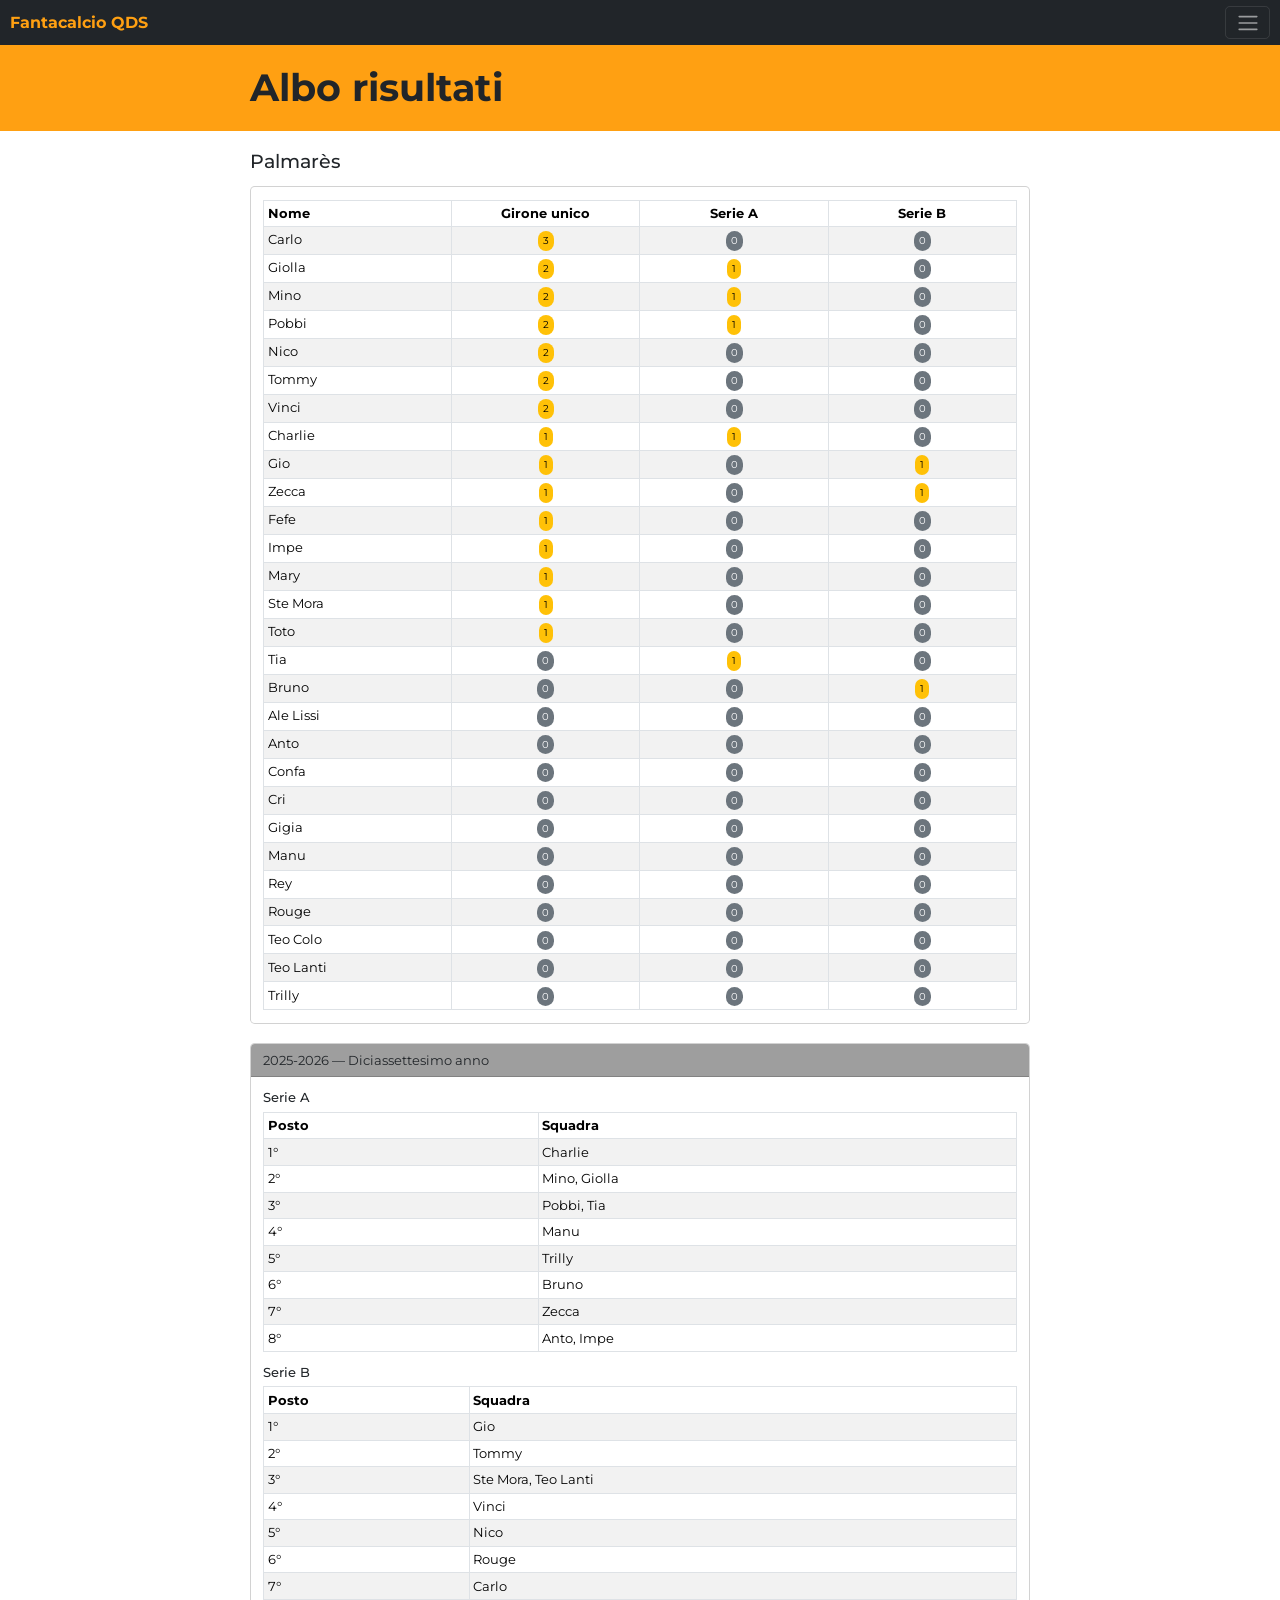
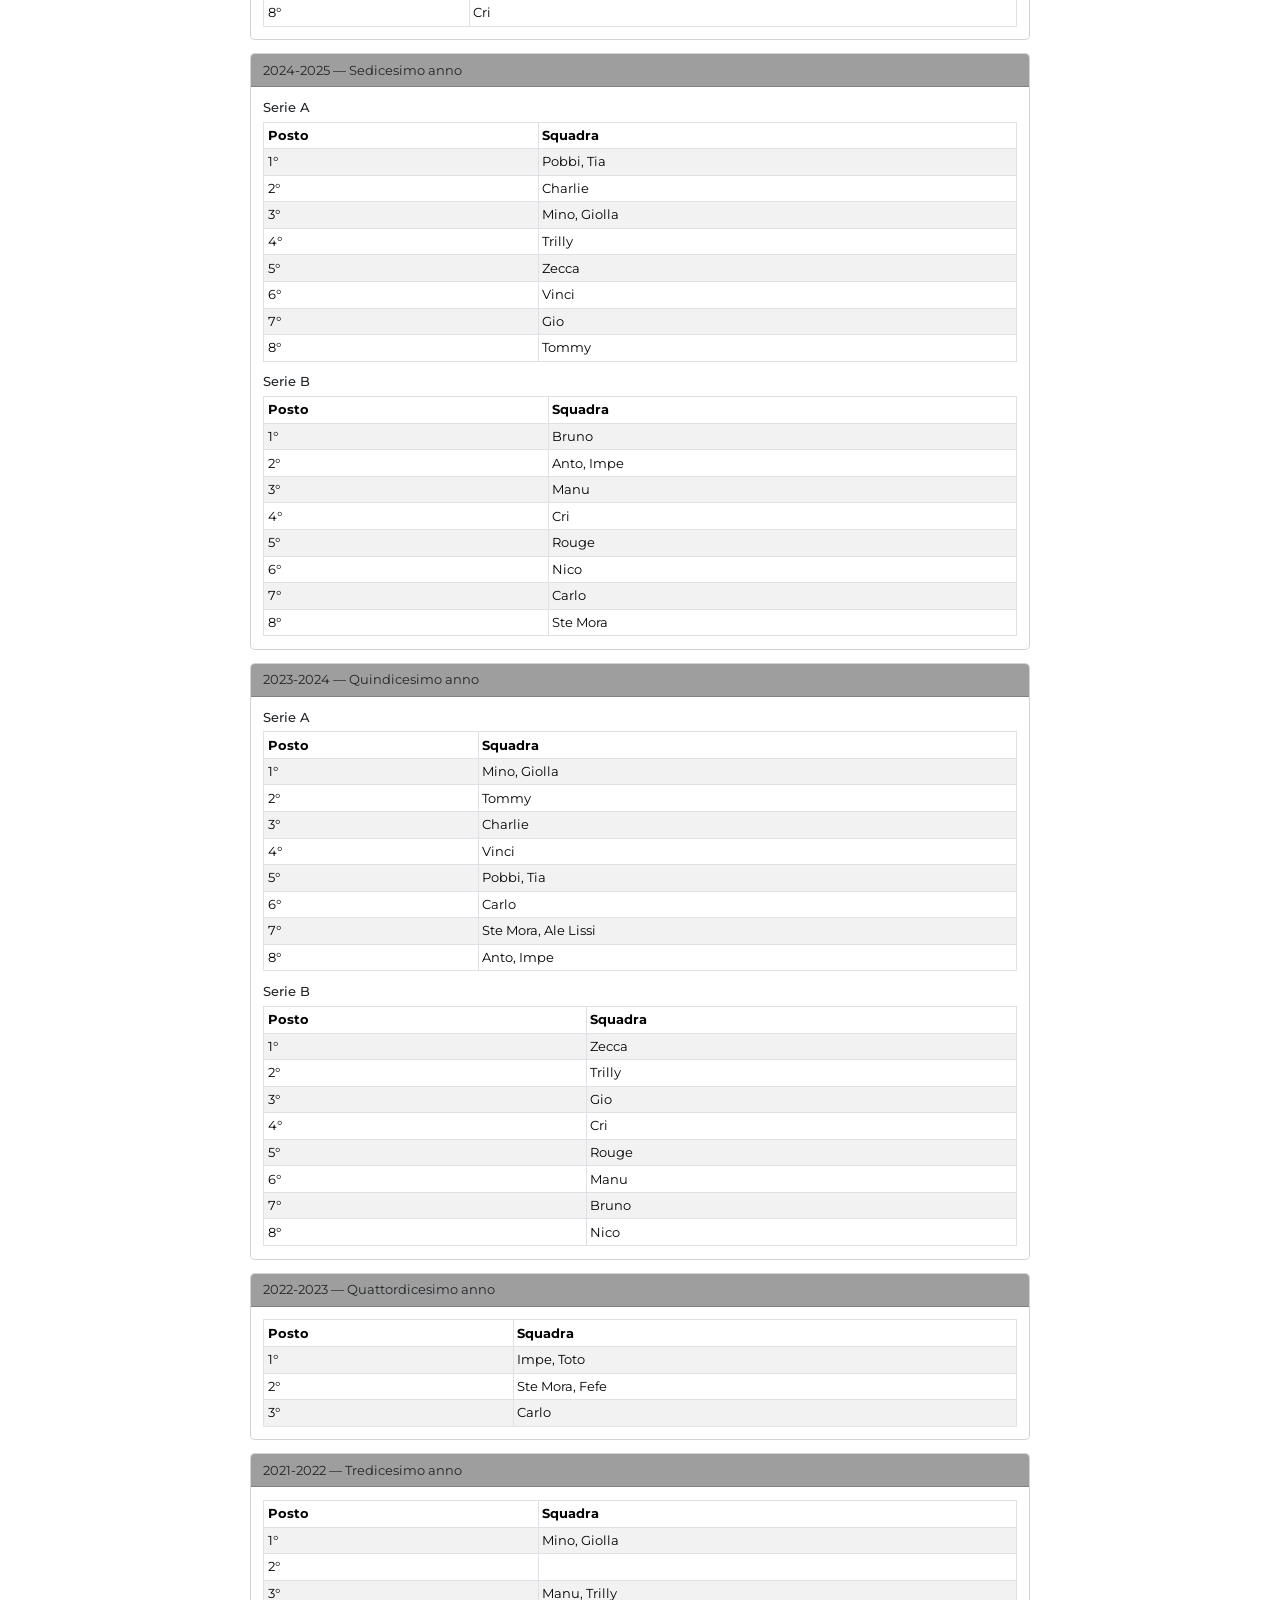
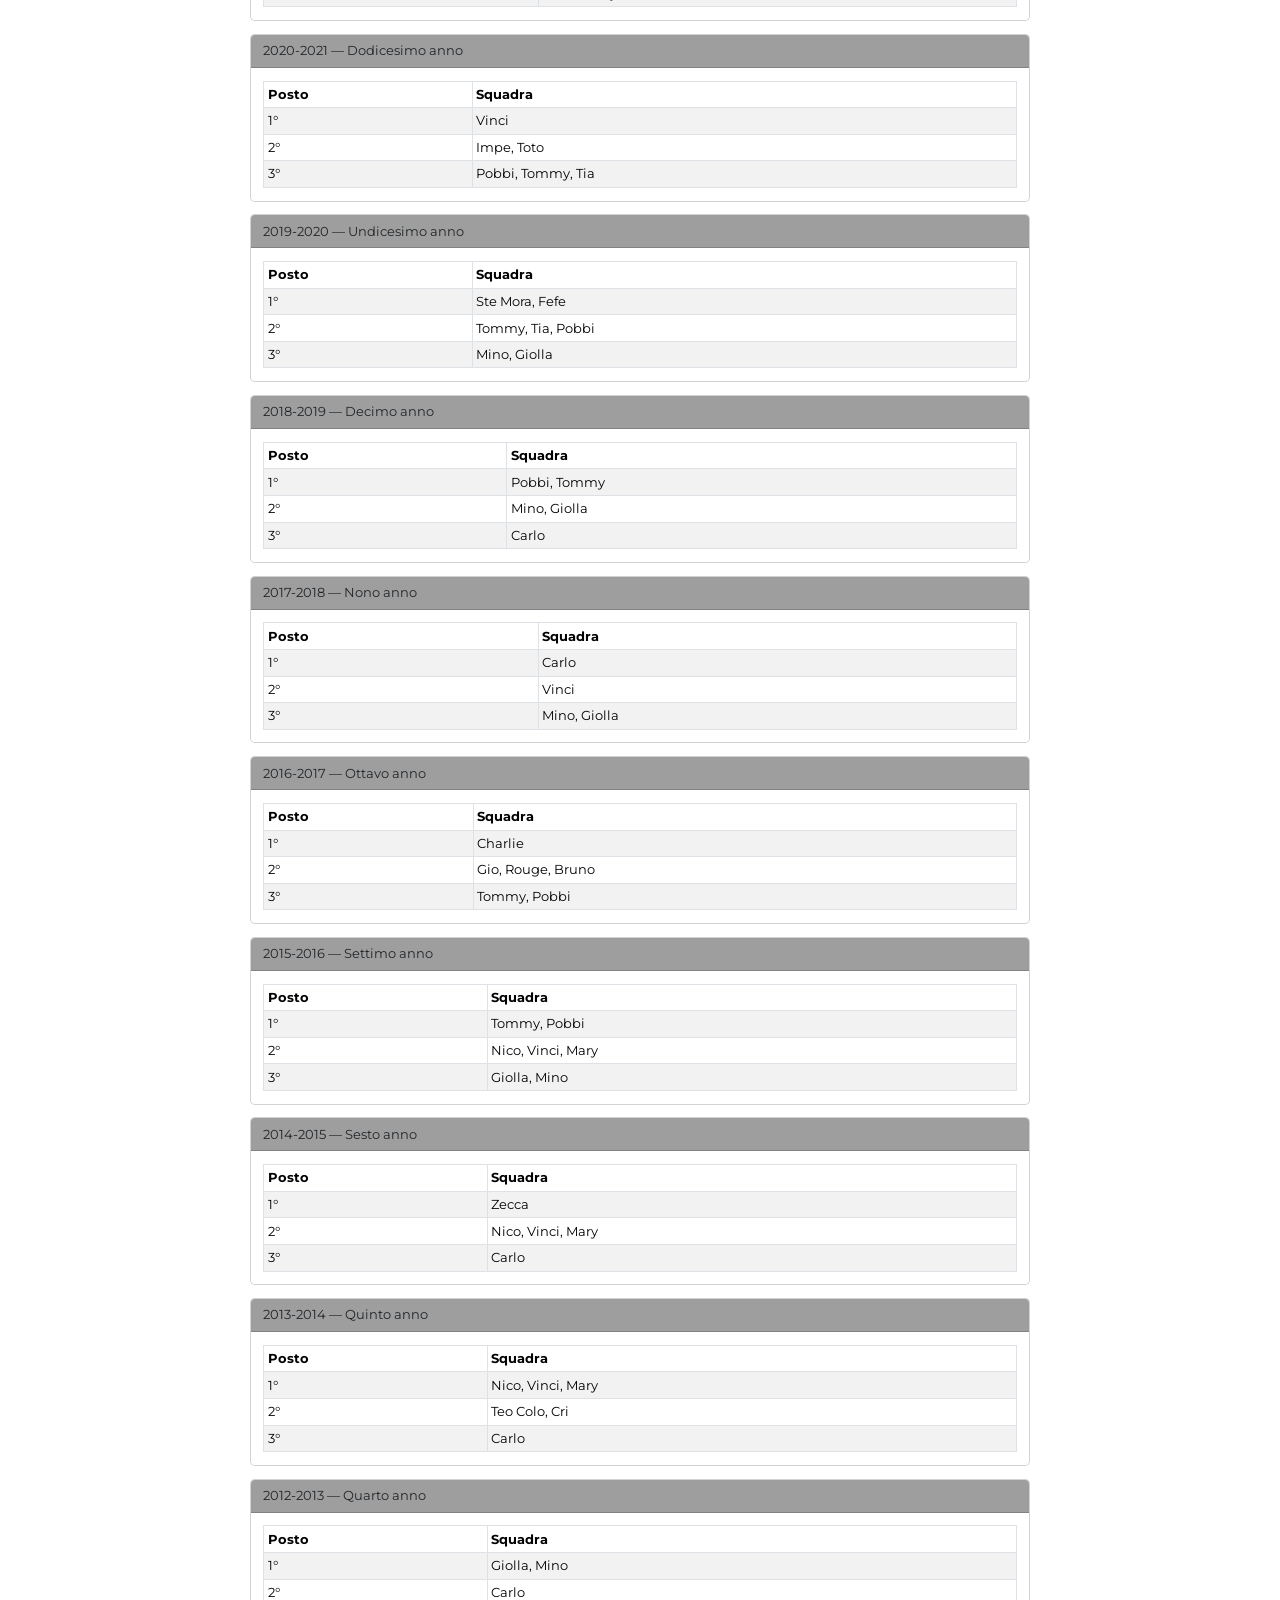
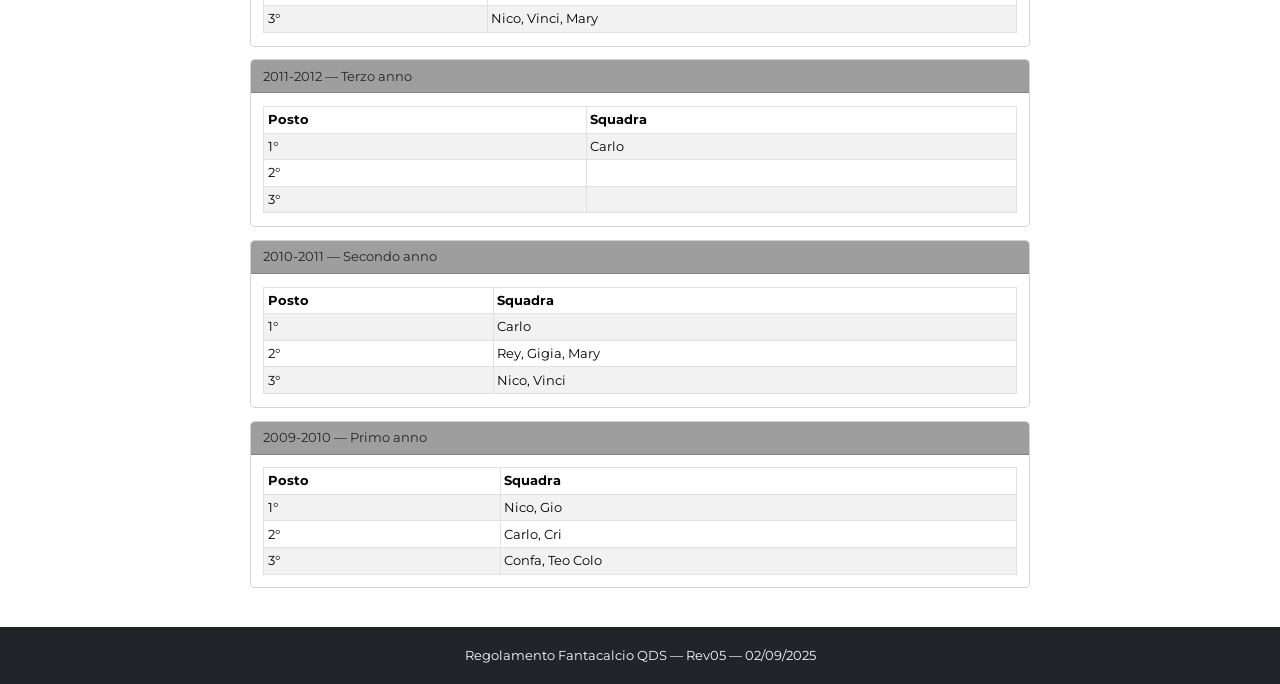
==== albo-risultati.html @ 7fb75a2a "Added content in the website" ====
<!doctype html>
<!--
  albo-risultati.html — "Albo risultati" page
  =======================================================================
  One of three pages that make up this site, all sharing the same
  navbar and footer (see index.html's top comment for the full
  explanation of the site's page structure). This page holds the
  "Palmarès" summary table and one card per past season.
  =======================================================================
-->
<html lang="it">
  <head>
    <meta charset="UTF-8" />
    <meta name="viewport" content="width=device-width, initial-scale=1" />

    <title>Albo risultati — Fantacalcio QDS</title>

    <link
      rel="stylesheet"
      href="https://cdn.jsdelivr.net/npm/bootstrap@5.3.3/dist/css/bootstrap.min.css"
    />

    <link rel="preconnect" href="https://fonts.googleapis.com" />
    <link rel="preconnect" href="https://fonts.gstatic.com" crossorigin />
    <link
      href="https://fonts.googleapis.com/css2?family=Montserrat:wght@400;500;600;700&display=swap"
      rel="stylesheet"
    />

    <link rel="stylesheet" href="style.css" />
  </head>
  <body>
    <!-- ===================================================================
       NAVBAR
       ---------------------------------------------------------------
       Identical markup to index.html's navbar (see that file for the
       full explanation of each piece). Copy-pasted here because this
       is a plain static site with no shared-template mechanism.
       =================================================================== -->
    <nav id="main-navbar" class="navbar navbar-dark bg-primary fixed-top">
      <div id="navbar-container" class="container-fluid">
        <a id="navbar-brand-link" class="navbar-brand fw-bold" href="index.html">Fantacalcio QDS</a>

        <button
          id="navbar-toggler-button"
          class="navbar-toggler"
          type="button"
          data-bs-toggle="collapse"
          data-bs-target="#navbar-menu"
          aria-controls="navbar-menu"
          aria-expanded="false"
          aria-label="Toggle navigation"
        >
          <span class="navbar-toggler-icon"></span>
        </button>

        <div id="navbar-menu" class="collapse navbar-collapse">
          <ul id="navbar-menu-links" class="navbar-nav ms-auto">
            <li class="nav-item"><a id="nav-link-girone-doppio" class="nav-link" href="index.html#girone-doppio">Girone doppio</a></li>
            <li class="nav-item"><a id="nav-link-mantra-settings" class="nav-link" href="index.html#mantra-settings">Impostazioni Mantra</a></li>
            <li class="nav-item"><a id="nav-link-rinvii-partite" class="nav-link" href="index.html#rinvii-partite">Rinvii partite</a></li>
            <li class="nav-item"><a id="nav-link-formazioni-non-schierate" class="nav-link" href="index.html#formazioni-non-schierate">Formazioni non schierate</a></li>
            <li class="nav-item"><a id="nav-link-metodo-osnaghi" class="nav-link" href="index.html#metodo-osnaghi">Metodo Osnaghi</a></li>
            <li class="nav-item"><a id="nav-link-albo-risultati" class="nav-link" href="albo-risultati.html">Albo risultati</a></li>
            <li class="nav-item"><a id="nav-link-revision-history" class="nav-link" href="storico-revisioni.html">Storico revisioni</a></li>
          </ul>
        </div>
      </div>
    </nav>

    <!-- ===================================================================
       HERO / PAGE TITLE
       =================================================================== -->
    <header id="hero-title" class="bg-info-subtle py-5 mb-4">
      <div id="hero-title-body" class="container">
        <h1 id="page-title" class="display-5 fw-bold mb-0">Albo risultati</h1>
      </div>
    </header>

    <div id="page-container" class="container">
      <section id="albo-risultati" class="mb-5 rulebook-section">
        <!-- Palmarès -->
        <h2 id="palmares" class="h4 mb-3">Palmarès</h2>
        <div id="palmares-card" class="card mb-4">
          <div class="card-body">
            <div id="palmares-table-container" class="table-responsive">
              <table id="palmares-table" class="table table-bordered table-striped table-sm mb-0">
                <thead>
                  <tr><th>Nome</th><th>Girone unico</th><th>Serie A</th><th>Serie B</th></tr>
                </thead>
                <tbody>
                  <tr><td>Carlo</td><td><span class="badge rounded-pill text-bg-warning">3</span></td><td><span class="badge rounded-pill text-bg-secondary">0</span></td><td><span class="badge rounded-pill text-bg-secondary">0</span></td></tr>
                  <tr><td>Giolla</td><td><span class="badge rounded-pill text-bg-warning">2</span></td><td><span class="badge rounded-pill text-bg-warning">1</span></td><td><span class="badge rounded-pill text-bg-secondary">0</span></td></tr>
                  <tr><td>Mino</td><td><span class="badge rounded-pill text-bg-warning">2</span></td><td><span class="badge rounded-pill text-bg-warning">1</span></td><td><span class="badge rounded-pill text-bg-secondary">0</span></td></tr>
                  <tr><td>Pobbi</td><td><span class="badge rounded-pill text-bg-warning">2</span></td><td><span class="badge rounded-pill text-bg-warning">1</span></td><td><span class="badge rounded-pill text-bg-secondary">0</span></td></tr>
                  <tr><td>Nico</td><td><span class="badge rounded-pill text-bg-warning">2</span></td><td><span class="badge rounded-pill text-bg-secondary">0</span></td><td><span class="badge rounded-pill text-bg-secondary">0</span></td></tr>
                  <tr><td>Tommy</td><td><span class="badge rounded-pill text-bg-warning">2</span></td><td><span class="badge rounded-pill text-bg-secondary">0</span></td><td><span class="badge rounded-pill text-bg-secondary">0</span></td></tr>
                  <tr><td>Vinci</td><td><span class="badge rounded-pill text-bg-warning">2</span></td><td><span class="badge rounded-pill text-bg-secondary">0</span></td><td><span class="badge rounded-pill text-bg-secondary">0</span></td></tr>
                  <tr><td>Charlie</td><td><span class="badge rounded-pill text-bg-warning">1</span></td><td><span class="badge rounded-pill text-bg-warning">1</span></td><td><span class="badge rounded-pill text-bg-secondary">0</span></td></tr>
                  <tr><td>Gio</td><td><span class="badge rounded-pill text-bg-warning">1</span></td><td><span class="badge rounded-pill text-bg-secondary">0</span></td><td><span class="badge rounded-pill text-bg-warning">1</span></td></tr>
                  <tr><td>Zecca</td><td><span class="badge rounded-pill text-bg-warning">1</span></td><td><span class="badge rounded-pill text-bg-secondary">0</span></td><td><span class="badge rounded-pill text-bg-warning">1</span></td></tr>
                  <tr><td>Fefe</td><td><span class="badge rounded-pill text-bg-warning">1</span></td><td><span class="badge rounded-pill text-bg-secondary">0</span></td><td><span class="badge rounded-pill text-bg-secondary">0</span></td></tr>
                  <tr><td>Impe</td><td><span class="badge rounded-pill text-bg-warning">1</span></td><td><span class="badge rounded-pill text-bg-secondary">0</span></td><td><span class="badge rounded-pill text-bg-secondary">0</span></td></tr>
                  <tr><td>Mary</td><td><span class="badge rounded-pill text-bg-warning">1</span></td><td><span class="badge rounded-pill text-bg-secondary">0</span></td><td><span class="badge rounded-pill text-bg-secondary">0</span></td></tr>
                  <tr><td>Ste Mora</td><td><span class="badge rounded-pill text-bg-warning">1</span></td><td><span class="badge rounded-pill text-bg-secondary">0</span></td><td><span class="badge rounded-pill text-bg-secondary">0</span></td></tr>
                  <tr><td>Toto</td><td><span class="badge rounded-pill text-bg-warning">1</span></td><td><span class="badge rounded-pill text-bg-secondary">0</span></td><td><span class="badge rounded-pill text-bg-secondary">0</span></td></tr>
                  <tr><td>Tia</td><td><span class="badge rounded-pill text-bg-secondary">0</span></td><td><span class="badge rounded-pill text-bg-warning">1</span></td><td><span class="badge rounded-pill text-bg-secondary">0</span></td></tr>
                  <tr><td>Bruno</td><td><span class="badge rounded-pill text-bg-secondary">0</span></td><td><span class="badge rounded-pill text-bg-secondary">0</span></td><td><span class="badge rounded-pill text-bg-warning">1</span></td></tr>
                  <tr><td>Ale Lissi</td><td><span class="badge rounded-pill text-bg-secondary">0</span></td><td><span class="badge rounded-pill text-bg-secondary">0</span></td><td><span class="badge rounded-pill text-bg-secondary">0</span></td></tr>
                  <tr><td>Anto</td><td><span class="badge rounded-pill text-bg-secondary">0</span></td><td><span class="badge rounded-pill text-bg-secondary">0</span></td><td><span class="badge rounded-pill text-bg-secondary">0</span></td></tr>
                  <tr><td>Confa</td><td><span class="badge rounded-pill text-bg-secondary">0</span></td><td><span class="badge rounded-pill text-bg-secondary">0</span></td><td><span class="badge rounded-pill text-bg-secondary">0</span></td></tr>
                  <tr><td>Cri</td><td><span class="badge rounded-pill text-bg-secondary">0</span></td><td><span class="badge rounded-pill text-bg-secondary">0</span></td><td><span class="badge rounded-pill text-bg-secondary">0</span></td></tr>
                  <tr><td>Gigia</td><td><span class="badge rounded-pill text-bg-secondary">0</span></td><td><span class="badge rounded-pill text-bg-secondary">0</span></td><td><span class="badge rounded-pill text-bg-secondary">0</span></td></tr>
                  <tr><td>Manu</td><td><span class="badge rounded-pill text-bg-secondary">0</span></td><td><span class="badge rounded-pill text-bg-secondary">0</span></td><td><span class="badge rounded-pill text-bg-secondary">0</span></td></tr>
                  <tr><td>Rey</td><td><span class="badge rounded-pill text-bg-secondary">0</span></td><td><span class="badge rounded-pill text-bg-secondary">0</span></td><td><span class="badge rounded-pill text-bg-secondary">0</span></td></tr>
                  <tr><td>Rouge</td><td><span class="badge rounded-pill text-bg-secondary">0</span></td><td><span class="badge rounded-pill text-bg-secondary">0</span></td><td><span class="badge rounded-pill text-bg-secondary">0</span></td></tr>
                  <tr><td>Teo Colo</td><td><span class="badge rounded-pill text-bg-secondary">0</span></td><td><span class="badge rounded-pill text-bg-secondary">0</span></td><td><span class="badge rounded-pill text-bg-secondary">0</span></td></tr>
                  <tr><td>Teo Lanti</td><td><span class="badge rounded-pill text-bg-secondary">0</span></td><td><span class="badge rounded-pill text-bg-secondary">0</span></td><td><span class="badge rounded-pill text-bg-secondary">0</span></td></tr>
                  <tr><td>Trilly</td><td><span class="badge rounded-pill text-bg-secondary">0</span></td><td><span class="badge rounded-pill text-bg-secondary">0</span></td><td><span class="badge rounded-pill text-bg-secondary">0</span></td></tr>
                </tbody>
              </table>
            </div>
          </div>
        </div>

        <!-- Each past season gets its own card with a unique id, so you
           can link straight to e.g. "albo-risultati.html#year-2016-2017".
           Years with a "girone unico" (no Serie A/Serie B split) only
           have one table inside the card; years with the split have
           two, stacked one above the other (single column layout). -->

        <div id="year-2025-2026" class="card mb-3">
          <div class="card-header">2025-2026 — Diciassettesimo anno</div>
          <div class="card-body">
            <h3 class="h6">Serie A</h3>
            <div class="table-responsive mb-3">
              <table id="year-2025-2026-serie-a-table" class="table table-bordered table-striped table-sm mb-0">
                <thead><tr><th>Posto</th><th>Squadra</th></tr></thead>
                <tbody>
                  <tr><td>1°</td><td>Charlie</td></tr>
                  <tr><td>2°</td><td>Mino, Giolla</td></tr>
                  <tr><td>3°</td><td>Pobbi, Tia</td></tr>
                  <tr><td>4°</td><td>Manu</td></tr>
                  <tr><td>5°</td><td>Trilly</td></tr>
                  <tr><td>6°</td><td>Bruno</td></tr>
                  <tr><td>7°</td><td>Zecca</td></tr>
                  <tr><td>8°</td><td>Anto, Impe</td></tr>
                </tbody>
              </table>
            </div>
            <h3 class="h6">Serie B</h3>
            <div class="table-responsive">
              <table id="year-2025-2026-serie-b-table" class="table table-bordered table-striped table-sm mb-0">
                <thead><tr><th>Posto</th><th>Squadra</th></tr></thead>
                <tbody>
                  <tr><td>1°</td><td>Gio</td></tr>
                  <tr><td>2°</td><td>Tommy</td></tr>
                  <tr><td>3°</td><td>Ste Mora, Teo Lanti</td></tr>
                  <tr><td>4°</td><td>Vinci</td></tr>
                  <tr><td>5°</td><td>Nico</td></tr>
                  <tr><td>6°</td><td>Rouge</td></tr>
                  <tr><td>7°</td><td>Carlo</td></tr>
                  <tr><td>8°</td><td>Cri</td></tr>
                </tbody>
              </table>
            </div>
          </div>
        </div>

        <div id="year-2024-2025" class="card mb-3">
          <div class="card-header">2024-2025 — Sedicesimo anno</div>
          <div class="card-body">
            <h3 class="h6">Serie A</h3>
            <div class="table-responsive mb-3">
              <table id="year-2024-2025-serie-a-table" class="table table-bordered table-striped table-sm mb-0">
                <thead><tr><th>Posto</th><th>Squadra</th></tr></thead>
                <tbody>
                  <tr><td>1°</td><td>Pobbi, Tia</td></tr>
                  <tr><td>2°</td><td>Charlie</td></tr>
                  <tr><td>3°</td><td>Mino, Giolla</td></tr>
                  <tr><td>4°</td><td>Trilly</td></tr>
                  <tr><td>5°</td><td>Zecca</td></tr>
                  <tr><td>6°</td><td>Vinci</td></tr>
                  <tr><td>7°</td><td>Gio</td></tr>
                  <tr><td>8°</td><td>Tommy</td></tr>
                </tbody>
              </table>
            </div>
            <h3 class="h6">Serie B</h3>
            <div class="table-responsive">
              <table id="year-2024-2025-serie-b-table" class="table table-bordered table-striped table-sm mb-0">
                <thead><tr><th>Posto</th><th>Squadra</th></tr></thead>
                <tbody>
                  <tr><td>1°</td><td>Bruno</td></tr>
                  <tr><td>2°</td><td>Anto, Impe</td></tr>
                  <tr><td>3°</td><td>Manu</td></tr>
                  <tr><td>4°</td><td>Cri</td></tr>
                  <tr><td>5°</td><td>Rouge</td></tr>
                  <tr><td>6°</td><td>Nico</td></tr>
                  <tr><td>7°</td><td>Carlo</td></tr>
                  <tr><td>8°</td><td>Ste Mora</td></tr>
                </tbody>
              </table>
            </div>
          </div>
        </div>

        <div id="year-2023-2024" class="card mb-3">
          <div class="card-header">2023-2024 — Quindicesimo anno</div>
          <div class="card-body">
            <h3 class="h6">Serie A</h3>
            <div class="table-responsive mb-3">
              <table id="year-2023-2024-serie-a-table" class="table table-bordered table-striped table-sm mb-0">
                <thead><tr><th>Posto</th><th>Squadra</th></tr></thead>
                <tbody>
                  <tr><td>1°</td><td>Mino, Giolla</td></tr>
                  <tr><td>2°</td><td>Tommy</td></tr>
                  <tr><td>3°</td><td>Charlie</td></tr>
                  <tr><td>4°</td><td>Vinci</td></tr>
                  <tr><td>5°</td><td>Pobbi, Tia</td></tr>
                  <tr><td>6°</td><td>Carlo</td></tr>
                  <tr><td>7°</td><td>Ste Mora, Ale Lissi</td></tr>
                  <tr><td>8°</td><td>Anto, Impe</td></tr>
                </tbody>
              </table>
            </div>
            <h3 class="h6">Serie B</h3>
            <div class="table-responsive">
              <table id="year-2023-2024-serie-b-table" class="table table-bordered table-striped table-sm mb-0">
                <thead><tr><th>Posto</th><th>Squadra</th></tr></thead>
                <tbody>
                  <tr><td>1°</td><td>Zecca</td></tr>
                  <tr><td>2°</td><td>Trilly</td></tr>
                  <tr><td>3°</td><td>Gio</td></tr>
                  <tr><td>4°</td><td>Cri</td></tr>
                  <tr><td>5°</td><td>Rouge</td></tr>
                  <tr><td>6°</td><td>Manu</td></tr>
                  <tr><td>7°</td><td>Bruno</td></tr>
                  <tr><td>8°</td><td>Nico</td></tr>
                </tbody>
              </table>
            </div>
          </div>
        </div>

        <div id="year-2022-2023" class="card mb-3">
          <div class="card-header">2022-2023 — Quattordicesimo anno</div>
          <div class="card-body">
            <div class="table-responsive">
              <table id="year-2022-2023-results-table" class="table table-bordered table-striped table-sm mb-0">
                <thead><tr><th>Posto</th><th>Squadra</th></tr></thead>
                <tbody>
                  <tr><td>1°</td><td>Impe, Toto</td></tr>
                  <tr><td>2°</td><td>Ste Mora, Fefe</td></tr>
                  <tr><td>3°</td><td>Carlo</td></tr>
                </tbody>
              </table>
            </div>
          </div>
        </div>

        <div id="year-2021-2022" class="card mb-3">
          <div class="card-header">2021-2022 — Tredicesimo anno</div>
          <div class="card-body">
            <div class="table-responsive">
              <table id="year-2021-2022-results-table" class="table table-bordered table-striped table-sm mb-0">
                <thead><tr><th>Posto</th><th>Squadra</th></tr></thead>
                <tbody>
                  <tr><td>1°</td><td>Mino, Giolla</td></tr>
                  <tr><td>2°</td><td></td></tr>
                  <tr><td>3°</td><td>Manu, Trilly</td></tr>
                </tbody>
              </table>
            </div>
          </div>
        </div>

        <div id="year-2020-2021" class="card mb-3">
          <div class="card-header">2020-2021 — Dodicesimo anno</div>
          <div class="card-body">
            <div class="table-responsive">
              <table id="year-2020-2021-results-table" class="table table-bordered table-striped table-sm mb-0">
                <thead><tr><th>Posto</th><th>Squadra</th></tr></thead>
                <tbody>
                  <tr><td>1°</td><td>Vinci</td></tr>
                  <tr><td>2°</td><td>Impe, Toto</td></tr>
                  <tr><td>3°</td><td>Pobbi, Tommy, Tia</td></tr>
                </tbody>
              </table>
            </div>
          </div>
        </div>

        <div id="year-2019-2020" class="card mb-3">
          <div class="card-header">2019-2020 — Undicesimo anno</div>
          <div class="card-body">
            <div class="table-responsive">
              <table id="year-2019-2020-results-table" class="table table-bordered table-striped table-sm mb-0">
                <thead><tr><th>Posto</th><th>Squadra</th></tr></thead>
                <tbody>
                  <tr><td>1°</td><td>Ste Mora, Fefe</td></tr>
                  <tr><td>2°</td><td>Tommy, Tia, Pobbi</td></tr>
                  <tr><td>3°</td><td>Mino, Giolla</td></tr>
                </tbody>
              </table>
            </div>
          </div>
        </div>

        <div id="year-2018-2019" class="card mb-3">
          <div class="card-header">2018-2019 — Decimo anno</div>
          <div class="card-body">
            <div class="table-responsive">
              <table id="year-2018-2019-results-table" class="table table-bordered table-striped table-sm mb-0">
                <thead><tr><th>Posto</th><th>Squadra</th></tr></thead>
                <tbody>
                  <tr><td>1°</td><td>Pobbi, Tommy</td></tr>
                  <tr><td>2°</td><td>Mino, Giolla</td></tr>
                  <tr><td>3°</td><td>Carlo</td></tr>
                </tbody>
              </table>
            </div>
          </div>
        </div>

        <div id="year-2017-2018" class="card mb-3">
          <div class="card-header">2017-2018 — Nono anno</div>
          <div class="card-body">
            <div class="table-responsive">
              <table id="year-2017-2018-results-table" class="table table-bordered table-striped table-sm mb-0">
                <thead><tr><th>Posto</th><th>Squadra</th></tr></thead>
                <tbody>
                  <tr><td>1°</td><td>Carlo</td></tr>
                  <tr><td>2°</td><td>Vinci</td></tr>
                  <tr><td>3°</td><td>Mino, Giolla</td></tr>
                </tbody>
              </table>
            </div>
          </div>
        </div>

        <div id="year-2016-2017" class="card mb-3">
          <div class="card-header">2016-2017 — Ottavo anno</div>
          <div class="card-body">
            <div class="table-responsive">
              <table id="year-2016-2017-results-table" class="table table-bordered table-striped table-sm mb-0">
                <thead><tr><th>Posto</th><th>Squadra</th></tr></thead>
                <tbody>
                  <tr><td>1°</td><td>Charlie</td></tr>
                  <tr><td>2°</td><td>Gio, Rouge, Bruno</td></tr>
                  <tr><td>3°</td><td>Tommy, Pobbi</td></tr>
                </tbody>
              </table>
            </div>
          </div>
        </div>

        <div id="year-2015-2016" class="card mb-3">
          <div class="card-header">2015-2016 — Settimo anno</div>
          <div class="card-body">
            <div class="table-responsive">
              <table id="year-2015-2016-results-table" class="table table-bordered table-striped table-sm mb-0">
                <thead><tr><th>Posto</th><th>Squadra</th></tr></thead>
                <tbody>
                  <tr><td>1°</td><td>Tommy, Pobbi</td></tr>
                  <tr><td>2°</td><td>Nico, Vinci, Mary</td></tr>
                  <tr><td>3°</td><td>Giolla, Mino</td></tr>
                </tbody>
              </table>
            </div>
          </div>
        </div>

        <div id="year-2014-2015" class="card mb-3">
          <div class="card-header">2014-2015 — Sesto anno</div>
          <div class="card-body">
            <div class="table-responsive">
              <table id="year-2014-2015-results-table" class="table table-bordered table-striped table-sm mb-0">
                <thead><tr><th>Posto</th><th>Squadra</th></tr></thead>
                <tbody>
                  <tr><td>1°</td><td>Zecca</td></tr>
                  <tr><td>2°</td><td>Nico, Vinci, Mary</td></tr>
                  <tr><td>3°</td><td>Carlo</td></tr>
                </tbody>
              </table>
            </div>
          </div>
        </div>

        <div id="year-2013-2014" class="card mb-3">
          <div class="card-header">2013-2014 — Quinto anno</div>
          <div class="card-body">
            <div class="table-responsive">
              <table id="year-2013-2014-results-table" class="table table-bordered table-striped table-sm mb-0">
                <thead><tr><th>Posto</th><th>Squadra</th></tr></thead>
                <tbody>
                  <tr><td>1°</td><td>Nico, Vinci, Mary</td></tr>
                  <tr><td>2°</td><td>Teo Colo, Cri</td></tr>
                  <tr><td>3°</td><td>Carlo</td></tr>
                </tbody>
              </table>
            </div>
          </div>
        </div>

        <div id="year-2012-2013" class="card mb-3">
          <div class="card-header">2012-2013 — Quarto anno</div>
          <div class="card-body">
            <div class="table-responsive">
              <table id="year-2012-2013-results-table" class="table table-bordered table-striped table-sm mb-0">
                <thead><tr><th>Posto</th><th>Squadra</th></tr></thead>
                <tbody>
                  <tr><td>1°</td><td>Giolla, Mino</td></tr>
                  <tr><td>2°</td><td>Carlo</td></tr>
                  <tr><td>3°</td><td>Nico, Vinci, Mary</td></tr>
                </tbody>
              </table>
            </div>
          </div>
        </div>

        <div id="year-2011-2012" class="card mb-3">
          <div class="card-header">2011-2012 — Terzo anno</div>
          <div class="card-body">
            <div class="table-responsive">
              <table id="year-2011-2012-results-table" class="table table-bordered table-striped table-sm mb-0">
                <thead><tr><th>Posto</th><th>Squadra</th></tr></thead>
                <tbody>
                  <tr><td>1°</td><td>Carlo</td></tr>
                  <tr><td>2°</td><td></td></tr>
                  <tr><td>3°</td><td></td></tr>
                </tbody>
              </table>
            </div>
          </div>
        </div>

        <div id="year-2010-2011" class="card mb-3">
          <div class="card-header">2010-2011 — Secondo anno</div>
          <div class="card-body">
            <div class="table-responsive">
              <table id="year-2010-2011-results-table" class="table table-bordered table-striped table-sm mb-0">
                <thead><tr><th>Posto</th><th>Squadra</th></tr></thead>
                <tbody>
                  <tr><td>1°</td><td>Carlo</td></tr>
                  <tr><td>2°</td><td>Rey, Gigia, Mary</td></tr>
                  <tr><td>3°</td><td>Nico, Vinci</td></tr>
                </tbody>
              </table>
            </div>
          </div>
        </div>

        <div id="year-2009-2010" class="card mb-3">
          <div class="card-header">2009-2010 — Primo anno</div>
          <div class="card-body">
            <div class="table-responsive">
              <table id="year-2009-2010-results-table" class="table table-bordered table-striped table-sm mb-0">
                <thead><tr><th>Posto</th><th>Squadra</th></tr></thead>
                <tbody>
                  <tr><td>1°</td><td>Nico, Gio</td></tr>
                  <tr><td>2°</td><td>Carlo, Cri</td></tr>
                  <tr><td>3°</td><td>Confa, Teo Colo</td></tr>
                </tbody>
              </table>
            </div>
          </div>
        </div>
      </section>
    </div>

    <!-- ===================================================================
       FOOTER
       =================================================================== -->
    <footer id="main-footer" class="bg-dark text-light text-center py-4">
      <p id="footer-text" class="mb-0">Regolamento Fantacalcio QDS — Rev05 — 02/09/2025</p>
    </footer>

    <script src="https://cdn.jsdelivr.net/npm/bootstrap@5.3.3/dist/js/bootstrap.bundle.min.js"></script>
    <script src="script.js"></script>
  </body>
</html>
---- style.css ----
/* =====================================================================
   style.css
   ---------------------------------------------------------------------
   This file holds only CUSTOM tweaks that Bootstrap does not already
   give us for free. Bootstrap (loaded via CDN in index.html) provides
   almost all the visual styling (colors, spacing, buttons, tables,
   navbar, cards...). We only add rules here for things that are
   specific to THIS site.
   ===================================================================== */

/* -----------------------------------------------------------------
   THEME COLORS — change the look of the whole site from right here
   -------------------------------------------------------------------
   These are the main colors used across the page. Each one is a
   "CSS variable" (also called a "custom property"): a name that
   holds a value, which every rule below reuses via "var(--name)"
   instead of repeating the same color code everywhere.

   To re-theme the site, you only need to edit the hex codes
   ("#rrggbb") in THIS block — every place that color is used
   (navbar, hero banner, footer, card headers, links) updates
   automatically, because they all point back to these variables.
   ------------------------------------------------------------------- */
:root {
  --site-color-navbar: #212529;      /* top navigation bar background */
  --site-color-hero: #ffa012;        /* big page-title banner background */
  --site-color-footer: #212529;      /* bottom footer background */
  --site-color-card-header: #9E9E9E; /* the little header strip at the top of cards (e.g. "Serie A", "Serie B", each season) */
  --site-color-link: #0d6efd;        /* color of clickable text links inside paragraphs */
  --site-color-navbar-links: #ffa012; /* text color of the links inside the navbar menu (#navbar-menu-links) */
  --site-color-navbar-brand: #ffa012; /* text color of the site title link in the navbar (#navbar-brand-link) */
}

#main-navbar {
  /* "!important" is required here because Bootstrap's own ".bg-primary"
     utility class (which we used on the navbar in index.html) is
     ALSO written with "!important", so a normal rule would lose to it. */
  background-color: var(--site-color-navbar) !important;
}

#hero-title {
  /* Same reasoning: overrides Bootstrap's ".bg-info-subtle" utility
     class, which also uses "!important". */
  background-color: var(--site-color-hero) !important;

  /* The hero markup also has Bootstrap's ".py-5" utility class (3rem
     top/bottom padding), and like the background utilities above,
     ".py-5" is written with "!important" — so our override needs
     "!important" too, otherwise it loses even though "#hero-title" is
     more specific. Shared by all three pages since they all reuse the
     same "#hero-title" id in their copy-pasted hero markup. */
  padding-top: 20px !important;
  padding-bottom: 20px !important;
}

#main-footer {
  /* Same reasoning: overrides Bootstrap's ".bg-dark" utility class. */
  background-color: var(--site-color-footer) !important;
}

.card-header {
  /* Bootstrap's own card-header rule has no "!important", so a plain
     override (no "!important" needed) is enough here. */
  background-color: var(--site-color-card-header);
}

a {
  /* Plain paragraph links (e.g. the "Regolamento formazioni non
     schierate" link in the Coppa section). This does NOT affect the
     white navbar links — those get their own color from Bootstrap's
     "navbar-dark" class, by design, so they stay readable on the
     blue navbar background above. */
  color: var(--site-color-link);
}

#navbar-menu-links .nav-link {
  /* Targets only the links inside the navbar menu (id="navbar-menu-links"
     in index.html). Combining an id selector with a class selector
     makes this more specific than Bootstrap's own ".nav-link" rule, so
     it wins without needing "!important". */
  color: var(--site-color-navbar-links);
}

#navbar-brand-link {
  /* Targets the site title link by its own id, which is more specific
     than Bootstrap's own ".navbar-brand" class rule, so it wins
     without needing "!important". */
  color: var(--site-color-navbar-brand);
}

/* -----------------------------------------------------------------
   Font family, via Bootstrap's CSS variable
   -------------------------------------------------------------------
   Bootstrap 5.3 is built with CSS custom properties ("CSS variables").
   The <body> element reads its font from the variable
   "--bs-body-font-family", and because font-family is one of the CSS
   properties that "inherits" automatically, every element on the page
   (headings, card titles, buttons, table text...) picks up whatever
   we put here too, unless it sets its own font explicitly (nothing on
   this page does). So we only need to change this ONE variable
   instead of writing a separate override for every component.
   ------------------------------------------------------------------- */
:root {
  /* Montserrat first, then Bootstrap's own fallback fonts in case
     Montserrat fails to load (e.g. no internet connection). We reuse
     Bootstrap's "--bs-font-sans-serif" variable as the fallback list
     so we don't have to retype it by hand. */
  --bs-body-font-family: "Montserrat", var(--bs-font-sans-serif);
}

/* -----------------------------------------------------------------
   Base font size
   -------------------------------------------------------------------
   Bootstrap sizes almost everything in "rem" units, which are always
   relative to the root <html> element's font-size (normally 16px,
   the browser default). Setting it here to 90% scales the WHOLE
   page's text down proportionally — titles, tables, buttons, card
   text, everything — without having to touch any Bootstrap variable.
   ------------------------------------------------------------------- */
html {
  font-size: 80%;
}

/* -----------------------------------------------------------------
   Narrow, single-column layout
   -------------------------------------------------------------------
   This site is mainly read on mobile phones, so we design for a
   narrow single column instead of Bootstrap's normal wide desktop
   layout. Bootstrap's ".container" class normally grows wider at
   each larger screen breakpoint (540px, 720px, 960px, 1140px,
   1320px...). We cap it at 600px at every breakpoint instead, so even
   on a desktop browser the page reads like a narrow mobile column
   instead of spreading edge to edge.

   Unlike some other CSS frameworks, Bootstrap writes all of its
   ".container" rules with the exact same "specificity" (a plain class
   selector), so we don't need "!important" here: because this file is
   loaded AFTER Bootstrap's stylesheet in index.html, our plain
   ".container" rule below simply wins the tie at every screen width.
   ------------------------------------------------------------------- */
.container {
  max-width: 800px;
}

/* -----------------------------------------------------------------
   Sticky navbar offset
   -------------------------------------------------------------------
   Our navbar uses the Bootstrap class "fixed-top", which pins it to
   the top of the screen and takes it out of the normal page flow.
   Because it no longer "pushes" the content down, the page content
   would otherwise start underneath it. This top padding on the whole
   page reserves space equal to the navbar's height so the content
   starts right below it instead of being hidden behind it.
   ------------------------------------------------------------------- */
body {
  padding-top: 3.5rem; /* roughly the height of a Bootstrap navbar with our slightly smaller base font-size */
}

/* -----------------------------------------------------------------
   Smooth scrolling for the anchor links
   -------------------------------------------------------------------
   Our navbar menu links point to in-page anchors like "#albo-risultati".
   By default the browser jumps to them instantly. This rule tells the
   browser to animate the scroll instead, which feels nicer to the user
   and helps them understand they moved to a different part of the
   SAME page (not a new page).
   ------------------------------------------------------------------- */
html {
  scroll-behavior: smooth;
}

/* -----------------------------------------------------------------
   Extra breathing room for anchor jumps
   -------------------------------------------------------------------
   Each rule section (girone doppio, mantra settings, etc.) has the
   class "rulebook-section". When the browser jumps to one of these
   via an anchor link, this makes sure the section title lands just
   below the fixed navbar instead of being glued to its bottom edge.
   ------------------------------------------------------------------- */
.rulebook-section {
  scroll-margin-top: 3.75rem;
}

/* -----------------------------------------------------------------
   Settings screenshots
   -------------------------------------------------------------------
   The images that come from the Fantacalcio Mantra settings screen
   are simple screenshots, not design assets. Bootstrap's own
   "card-img-top" class already makes an image fill the width of its
   card and round its top corners to match; we only add a thin border
   here so the screenshot's own white background doesn't blend
   invisibly into the card behind it.
   ------------------------------------------------------------------- */
.settings-screenshot {
  border-bottom: 1px solid var(--bs-border-color);
}

/* -----------------------------------------------------------------
   Palmarès table — evenly spaced columns
   -------------------------------------------------------------------
   By default an HTML table sizes each column based on its content
   (so "Girone unico" would be wider than "Serie A" just because the
   header text is longer). "table-layout: fixed" makes the browser
   ignore content width and instead split columns evenly based only
   on the widths we give them below (25% each, since there are 4).
   ------------------------------------------------------------------- */
#palmares-table {
  table-layout: fixed;
}

#palmares-table th,
#palmares-table td {
  width: 25%;
}

/* Center the three trophy-count columns (everything but "Nome"), so
   the pill badges line up in the middle of their column instead of
   hugging the left edge like plain text does by default. */
#palmares-table th:not(:first-child),
#palmares-table td:not(:first-child) {
  text-align: center;
}

/* Bootstrap's ".badge" class ships with tight padding (0.35em/0.65em),
   sized for badges sitting inline next to text. Ours sit alone inside
   a table cell, so we bump the padding up a bit to give the pill more
   breathing room. */
#palmares-table .badge {
  padding: 5px;
  /* Bootstrap's ".badge" defaults to "font-weight: 700" (bold). */
  font-weight: normal;
}
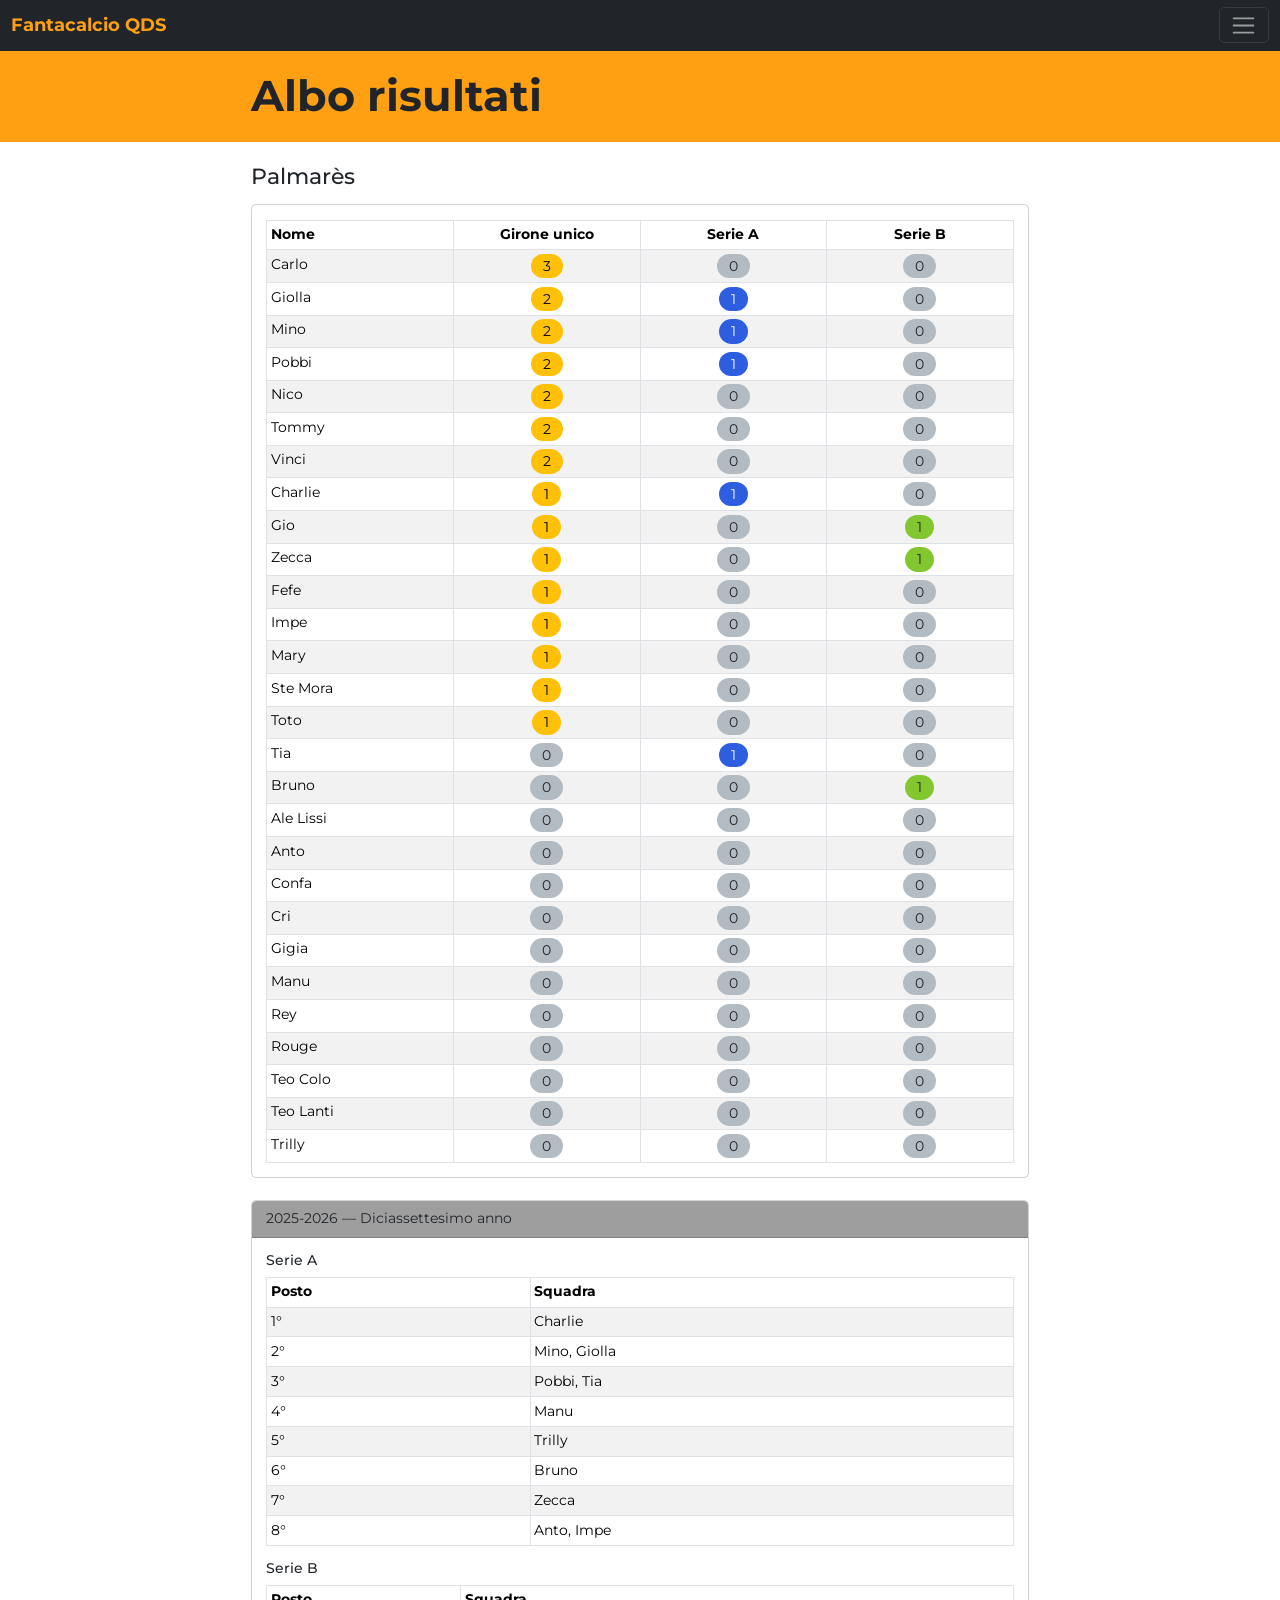
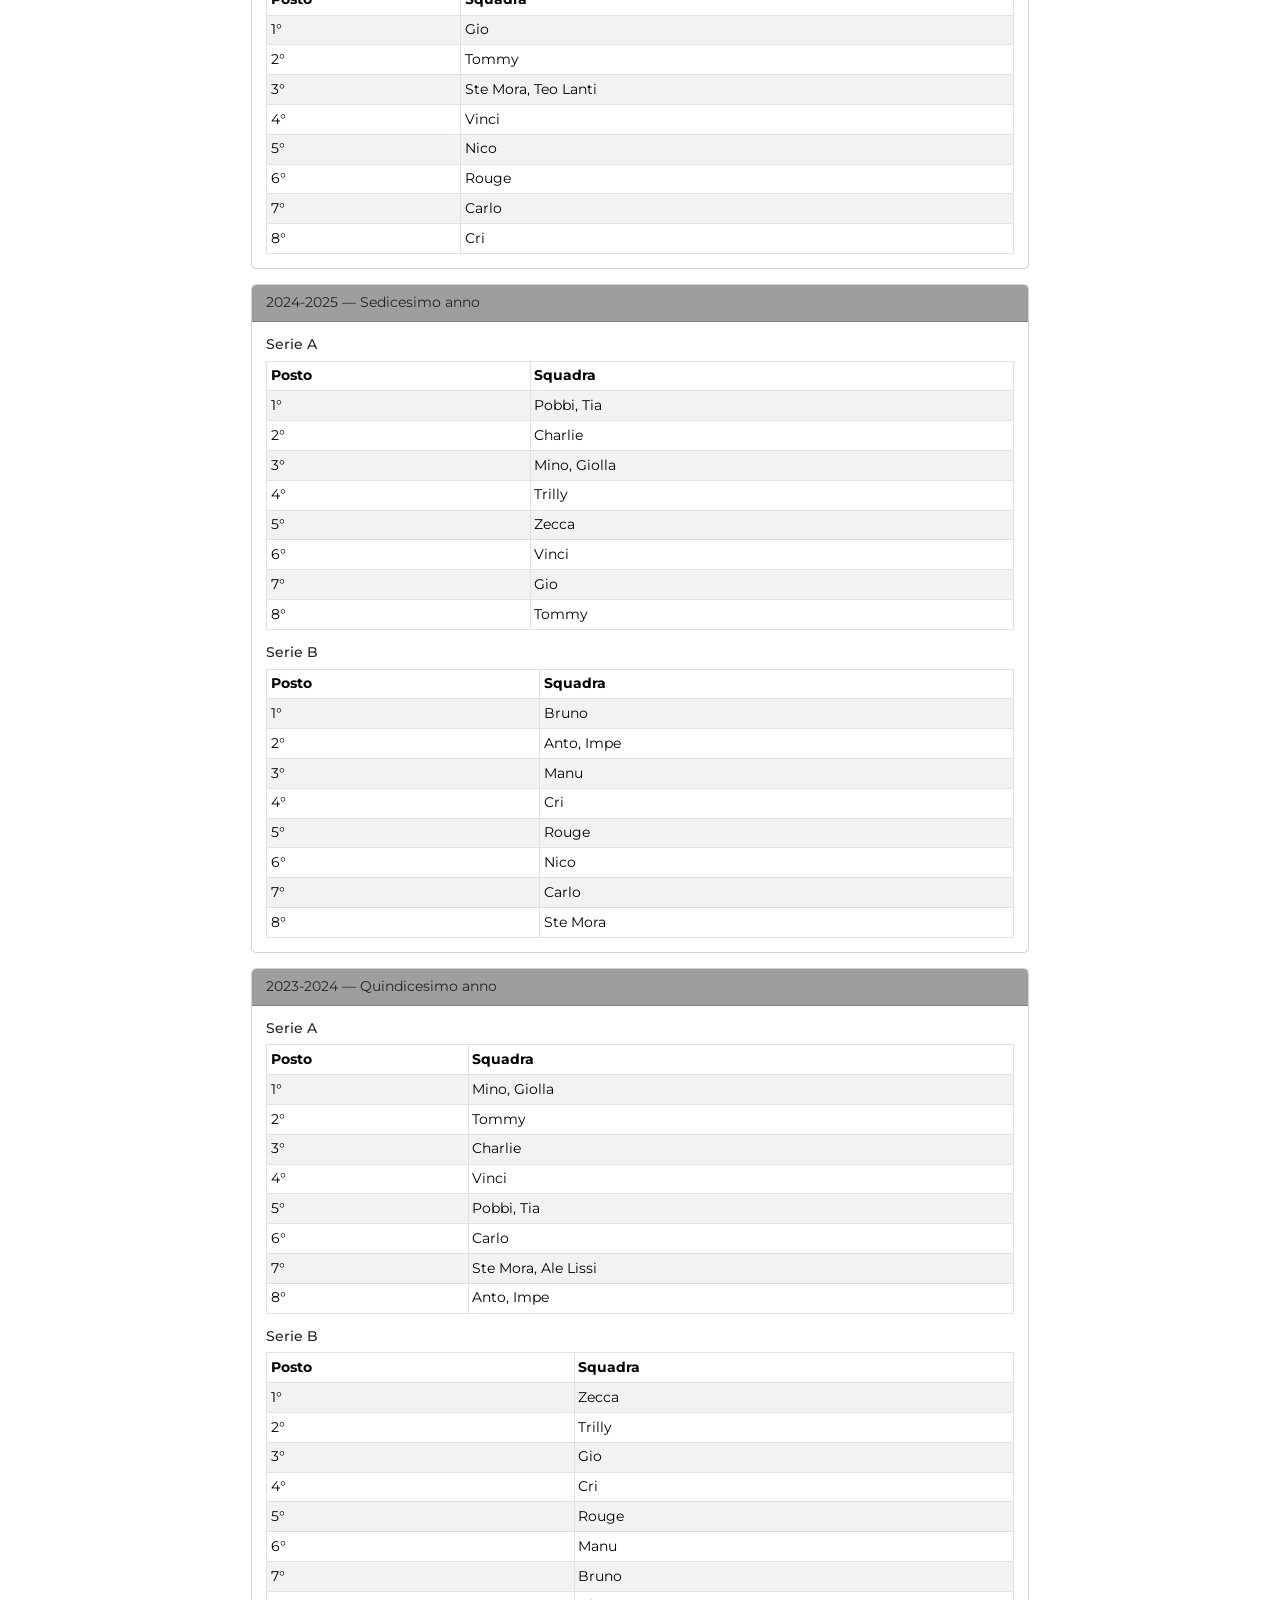
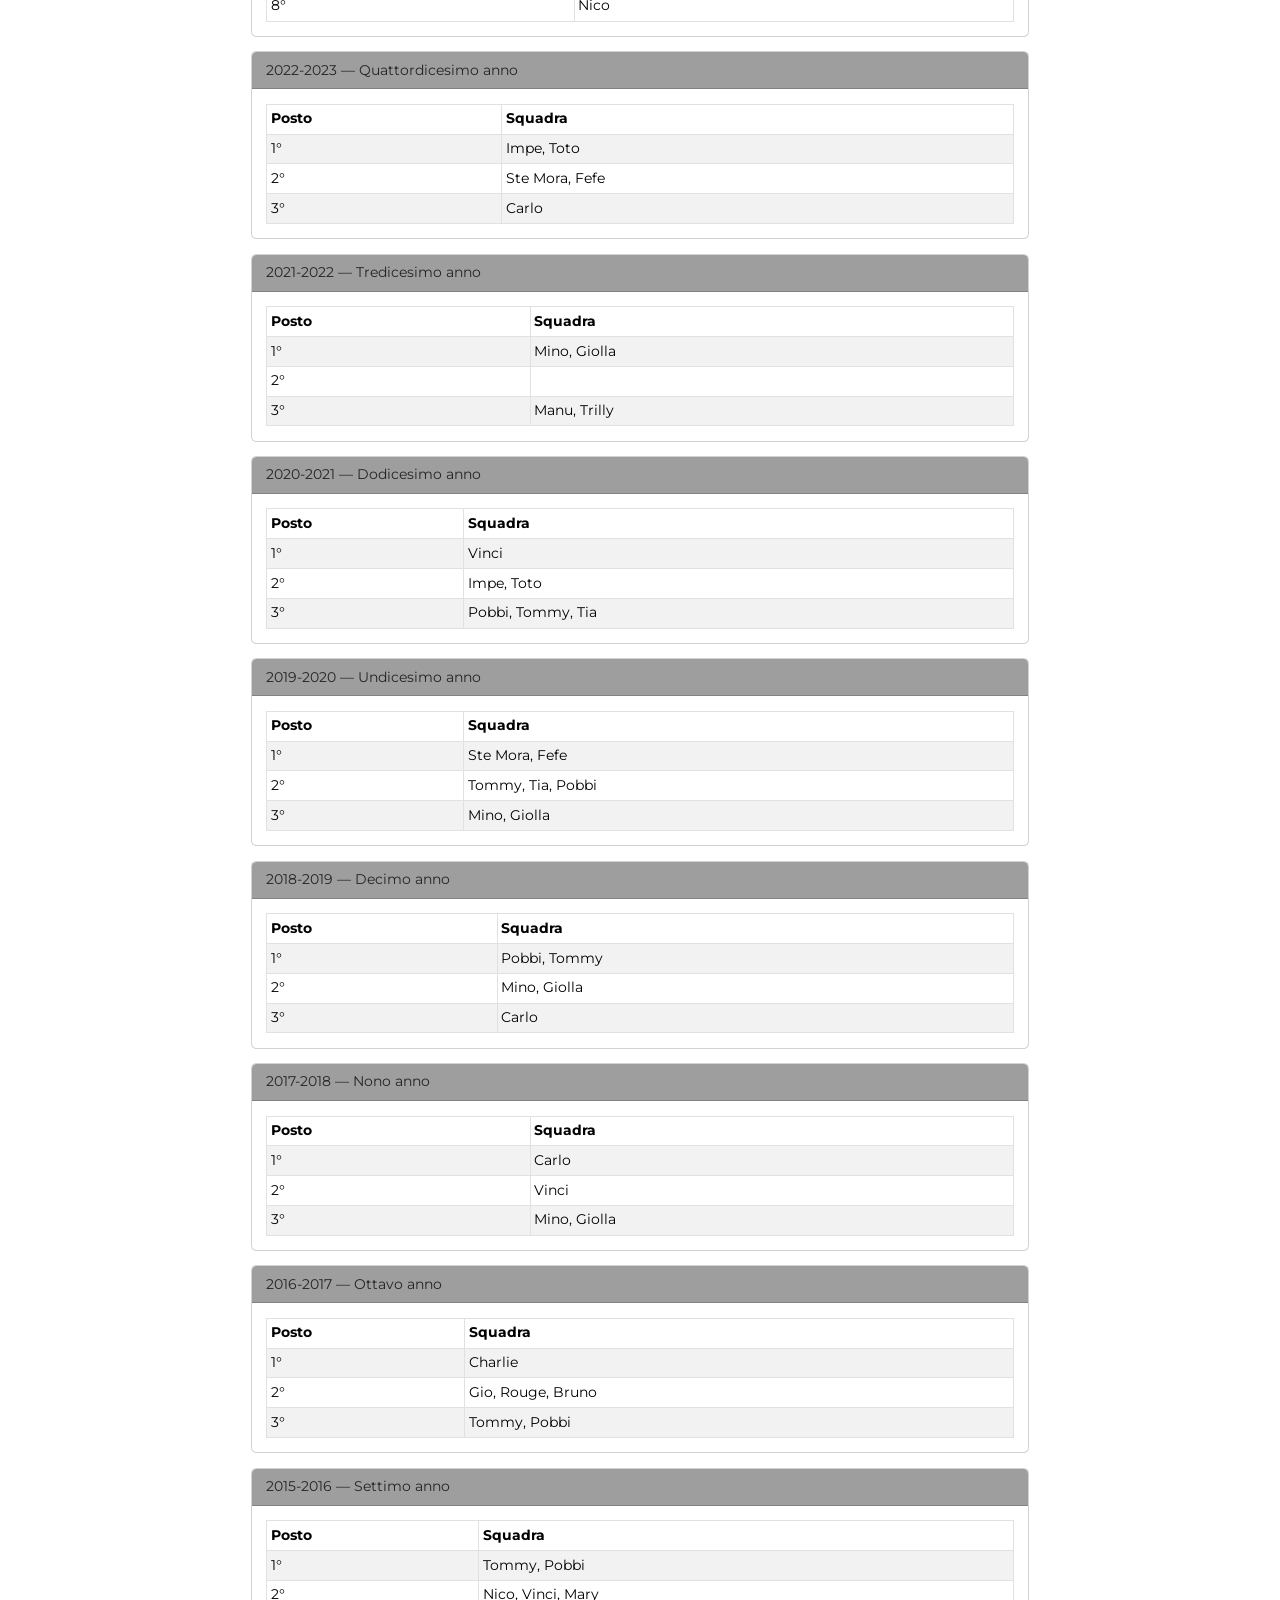
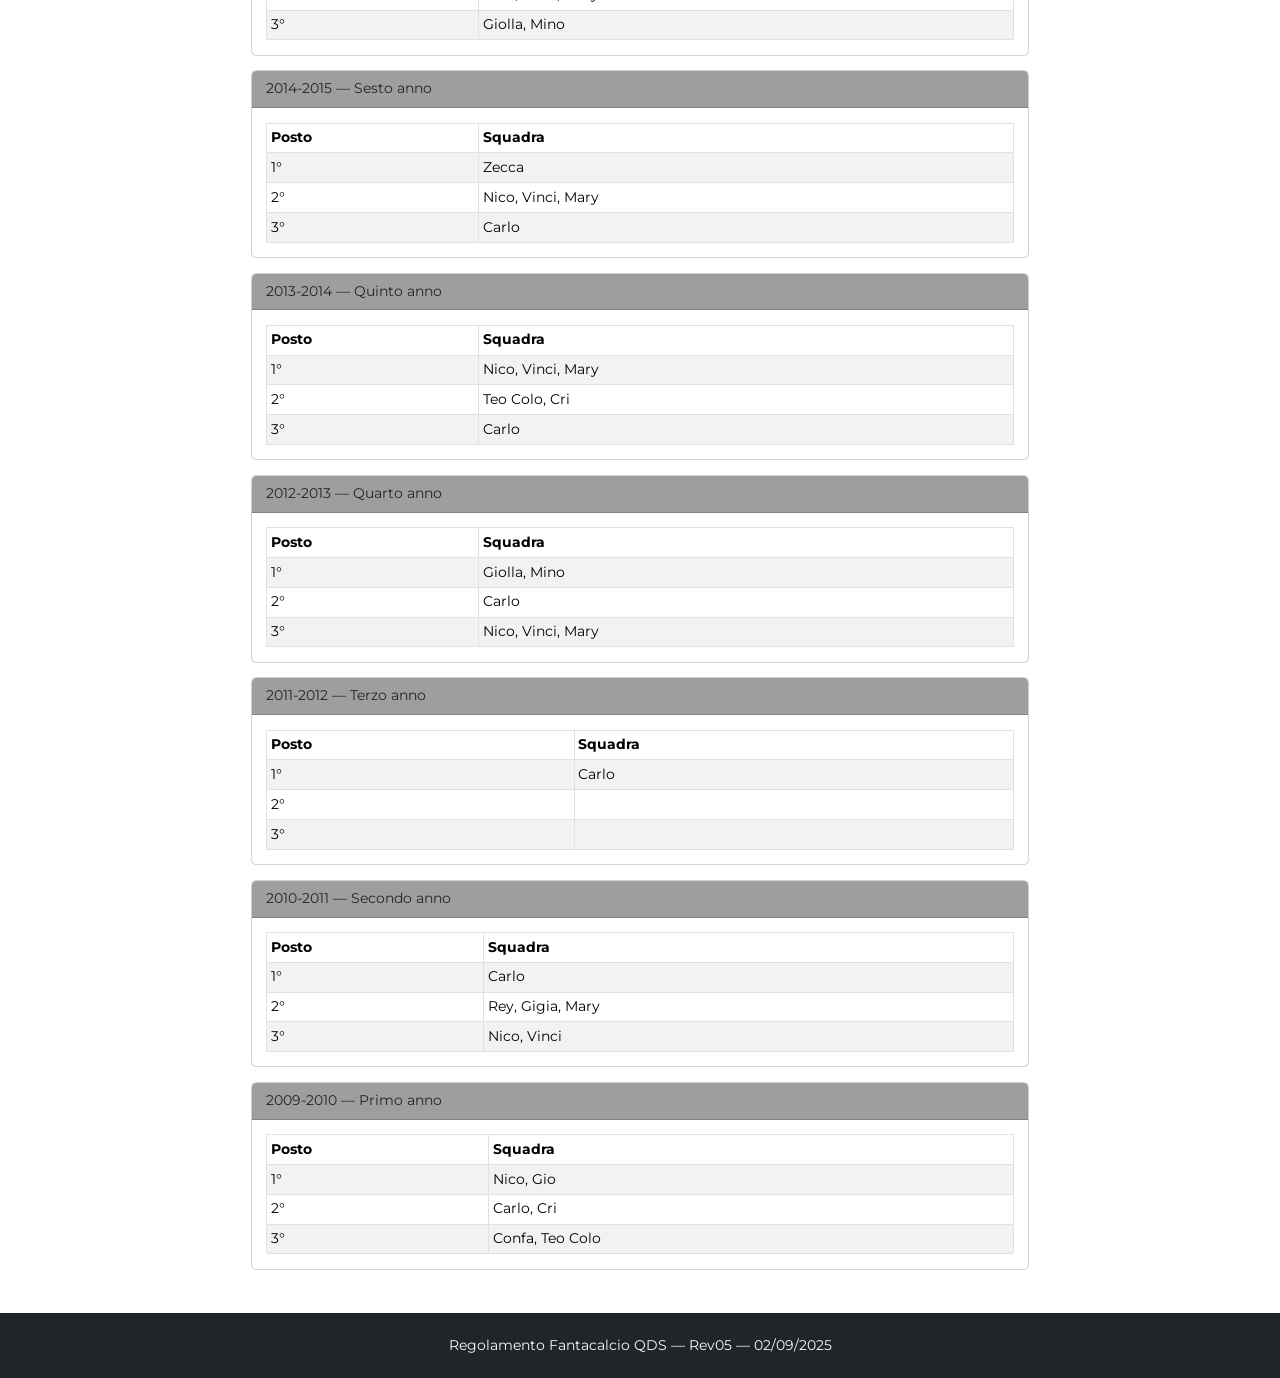
==== commit a334b02b: "Styled plamares" ====
--- a/albo-risultati.html
+++ b/albo-risultati.html
@@ -90,22 +90,22 @@
                 </thead>
                 <tbody>
                   <tr><td>Carlo</td><td><span class="badge rounded-pill text-bg-warning">3</span></td><td><span class="badge rounded-pill text-bg-secondary">0</span></td><td><span class="badge rounded-pill text-bg-secondary">0</span></td></tr>
-                  <tr><td>Giolla</td><td><span class="badge rounded-pill text-bg-warning">2</span></td><td><span class="badge rounded-pill text-bg-warning">1</span></td><td><span class="badge rounded-pill text-bg-secondary">0</span></td></tr>
-                  <tr><td>Mino</td><td><span class="badge rounded-pill text-bg-warning">2</span></td><td><span class="badge rounded-pill text-bg-warning">1</span></td><td><span class="badge rounded-pill text-bg-secondary">0</span></td></tr>
-                  <tr><td>Pobbi</td><td><span class="badge rounded-pill text-bg-warning">2</span></td><td><span class="badge rounded-pill text-bg-warning">1</span></td><td><span class="badge rounded-pill text-bg-secondary">0</span></td></tr>
+                  <tr><td>Giolla</td><td><span class="badge rounded-pill text-bg-warning">2</span></td><td><span class="badge rounded-pill badge-serie-a">1</span></td><td><span class="badge rounded-pill text-bg-secondary">0</span></td></tr>
+                  <tr><td>Mino</td><td><span class="badge rounded-pill text-bg-warning">2</span></td><td><span class="badge rounded-pill badge-serie-a">1</span></td><td><span class="badge rounded-pill text-bg-secondary">0</span></td></tr>
+                  <tr><td>Pobbi</td><td><span class="badge rounded-pill text-bg-warning">2</span></td><td><span class="badge rounded-pill badge-serie-a">1</span></td><td><span class="badge rounded-pill text-bg-secondary">0</span></td></tr>
                   <tr><td>Nico</td><td><span class="badge rounded-pill text-bg-warning">2</span></td><td><span class="badge rounded-pill text-bg-secondary">0</span></td><td><span class="badge rounded-pill text-bg-secondary">0</span></td></tr>
                   <tr><td>Tommy</td><td><span class="badge rounded-pill text-bg-warning">2</span></td><td><span class="badge rounded-pill text-bg-secondary">0</span></td><td><span class="badge rounded-pill text-bg-secondary">0</span></td></tr>
                   <tr><td>Vinci</td><td><span class="badge rounded-pill text-bg-warning">2</span></td><td><span class="badge rounded-pill text-bg-secondary">0</span></td><td><span class="badge rounded-pill text-bg-secondary">0</span></td></tr>
-                  <tr><td>Charlie</td><td><span class="badge rounded-pill text-bg-warning">1</span></td><td><span class="badge rounded-pill text-bg-warning">1</span></td><td><span class="badge rounded-pill text-bg-secondary">0</span></td></tr>
-                  <tr><td>Gio</td><td><span class="badge rounded-pill text-bg-warning">1</span></td><td><span class="badge rounded-pill text-bg-secondary">0</span></td><td><span class="badge rounded-pill text-bg-warning">1</span></td></tr>
-                  <tr><td>Zecca</td><td><span class="badge rounded-pill text-bg-warning">1</span></td><td><span class="badge rounded-pill text-bg-secondary">0</span></td><td><span class="badge rounded-pill text-bg-warning">1</span></td></tr>
+                  <tr><td>Charlie</td><td><span class="badge rounded-pill text-bg-warning">1</span></td><td><span class="badge rounded-pill badge-serie-a">1</span></td><td><span class="badge rounded-pill text-bg-secondary">0</span></td></tr>
+                  <tr><td>Gio</td><td><span class="badge rounded-pill text-bg-warning">1</span></td><td><span class="badge rounded-pill text-bg-secondary">0</span></td><td><span class="badge rounded-pill badge-serie-b">1</span></td></tr>
+                  <tr><td>Zecca</td><td><span class="badge rounded-pill text-bg-warning">1</span></td><td><span class="badge rounded-pill text-bg-secondary">0</span></td><td><span class="badge rounded-pill badge-serie-b">1</span></td></tr>
                   <tr><td>Fefe</td><td><span class="badge rounded-pill text-bg-warning">1</span></td><td><span class="badge rounded-pill text-bg-secondary">0</span></td><td><span class="badge rounded-pill text-bg-secondary">0</span></td></tr>
                   <tr><td>Impe</td><td><span class="badge rounded-pill text-bg-warning">1</span></td><td><span class="badge rounded-pill text-bg-secondary">0</span></td><td><span class="badge rounded-pill text-bg-secondary">0</span></td></tr>
                   <tr><td>Mary</td><td><span class="badge rounded-pill text-bg-warning">1</span></td><td><span class="badge rounded-pill text-bg-secondary">0</span></td><td><span class="badge rounded-pill text-bg-secondary">0</span></td></tr>
                   <tr><td>Ste Mora</td><td><span class="badge rounded-pill text-bg-warning">1</span></td><td><span class="badge rounded-pill text-bg-secondary">0</span></td><td><span class="badge rounded-pill text-bg-secondary">0</span></td></tr>
                   <tr><td>Toto</td><td><span class="badge rounded-pill text-bg-warning">1</span></td><td><span class="badge rounded-pill text-bg-secondary">0</span></td><td><span class="badge rounded-pill text-bg-secondary">0</span></td></tr>
-                  <tr><td>Tia</td><td><span class="badge rounded-pill text-bg-secondary">0</span></td><td><span class="badge rounded-pill text-bg-warning">1</span></td><td><span class="badge rounded-pill text-bg-secondary">0</span></td></tr>
-                  <tr><td>Bruno</td><td><span class="badge rounded-pill text-bg-secondary">0</span></td><td><span class="badge rounded-pill text-bg-secondary">0</span></td><td><span class="badge rounded-pill text-bg-warning">1</span></td></tr>
+                  <tr><td>Tia</td><td><span class="badge rounded-pill text-bg-secondary">0</span></td><td><span class="badge rounded-pill badge-serie-a">1</span></td><td><span class="badge rounded-pill text-bg-secondary">0</span></td></tr>
+                  <tr><td>Bruno</td><td><span class="badge rounded-pill text-bg-secondary">0</span></td><td><span class="badge rounded-pill text-bg-secondary">0</span></td><td><span class="badge rounded-pill badge-serie-b">1</span></td></tr>
                   <tr><td>Ale Lissi</td><td><span class="badge rounded-pill text-bg-secondary">0</span></td><td><span class="badge rounded-pill text-bg-secondary">0</span></td><td><span class="badge rounded-pill text-bg-secondary">0</span></td></tr>
                   <tr><td>Anto</td><td><span class="badge rounded-pill text-bg-secondary">0</span></td><td><span class="badge rounded-pill text-bg-secondary">0</span></td><td><span class="badge rounded-pill text-bg-secondary">0</span></td></tr>
                   <tr><td>Confa</td><td><span class="badge rounded-pill text-bg-secondary">0</span></td><td><span class="badge rounded-pill text-bg-secondary">0</span></td><td><span class="badge rounded-pill text-bg-secondary">0</span></td></tr>
--- a/style.css
+++ b/style.css
@@ -118,7 +118,7 @@
    text, everything — without having to touch any Bootstrap variable.
    ------------------------------------------------------------------- */
 html {
-  font-size: 80%;
+  font-size: 90%;
 }
 
 /* -----------------------------------------------------------------
@@ -226,7 +226,34 @@
    a table cell, so we bump the padding up a bit to give the pill more
    breathing room. */
 #palmares-table .badge {
-  padding: 5px;
+  padding: 5px 12px;
   /* Bootstrap's ".badge" defaults to "font-weight: 700" (bold). */
   font-weight: normal;
-}
+  /* Bootstrap's ".badge" defaults to "font-size: .75em" (75% of the
+     surrounding text) — bump it back up to full size so the numbers
+     are easier to read at a glance. */
+  font-size: 1rem;
+}
+
+/* The "0" badges use Bootstrap's ".text-bg-secondary" class, whose
+   default gray (#6c757d) reads too dark/heavy for a "nothing won"
+   value. We lighten just the background here and switch to dark text
+   so it stays readable on top of it. */
+#palmares-table .text-bg-secondary {
+  background-color: #adb5bde7 !important;
+  color: #212529 !important;
+}
+
+/* Non-zero "Serie A" / "Serie B" badges get their own custom colors
+   (instead of Bootstrap's ".text-bg-warning") to visually match each
+   league. Navy for Serie A needs light text; the lighter green for
+   Serie B reads better with dark text. */
+#palmares-table .badge-serie-a {
+  background-color: #2e5ddf;
+  color: #ffffff;
+}
+
+#palmares-table .badge-serie-b {
+  background-color: #82c730;
+  color: #212529;
+}
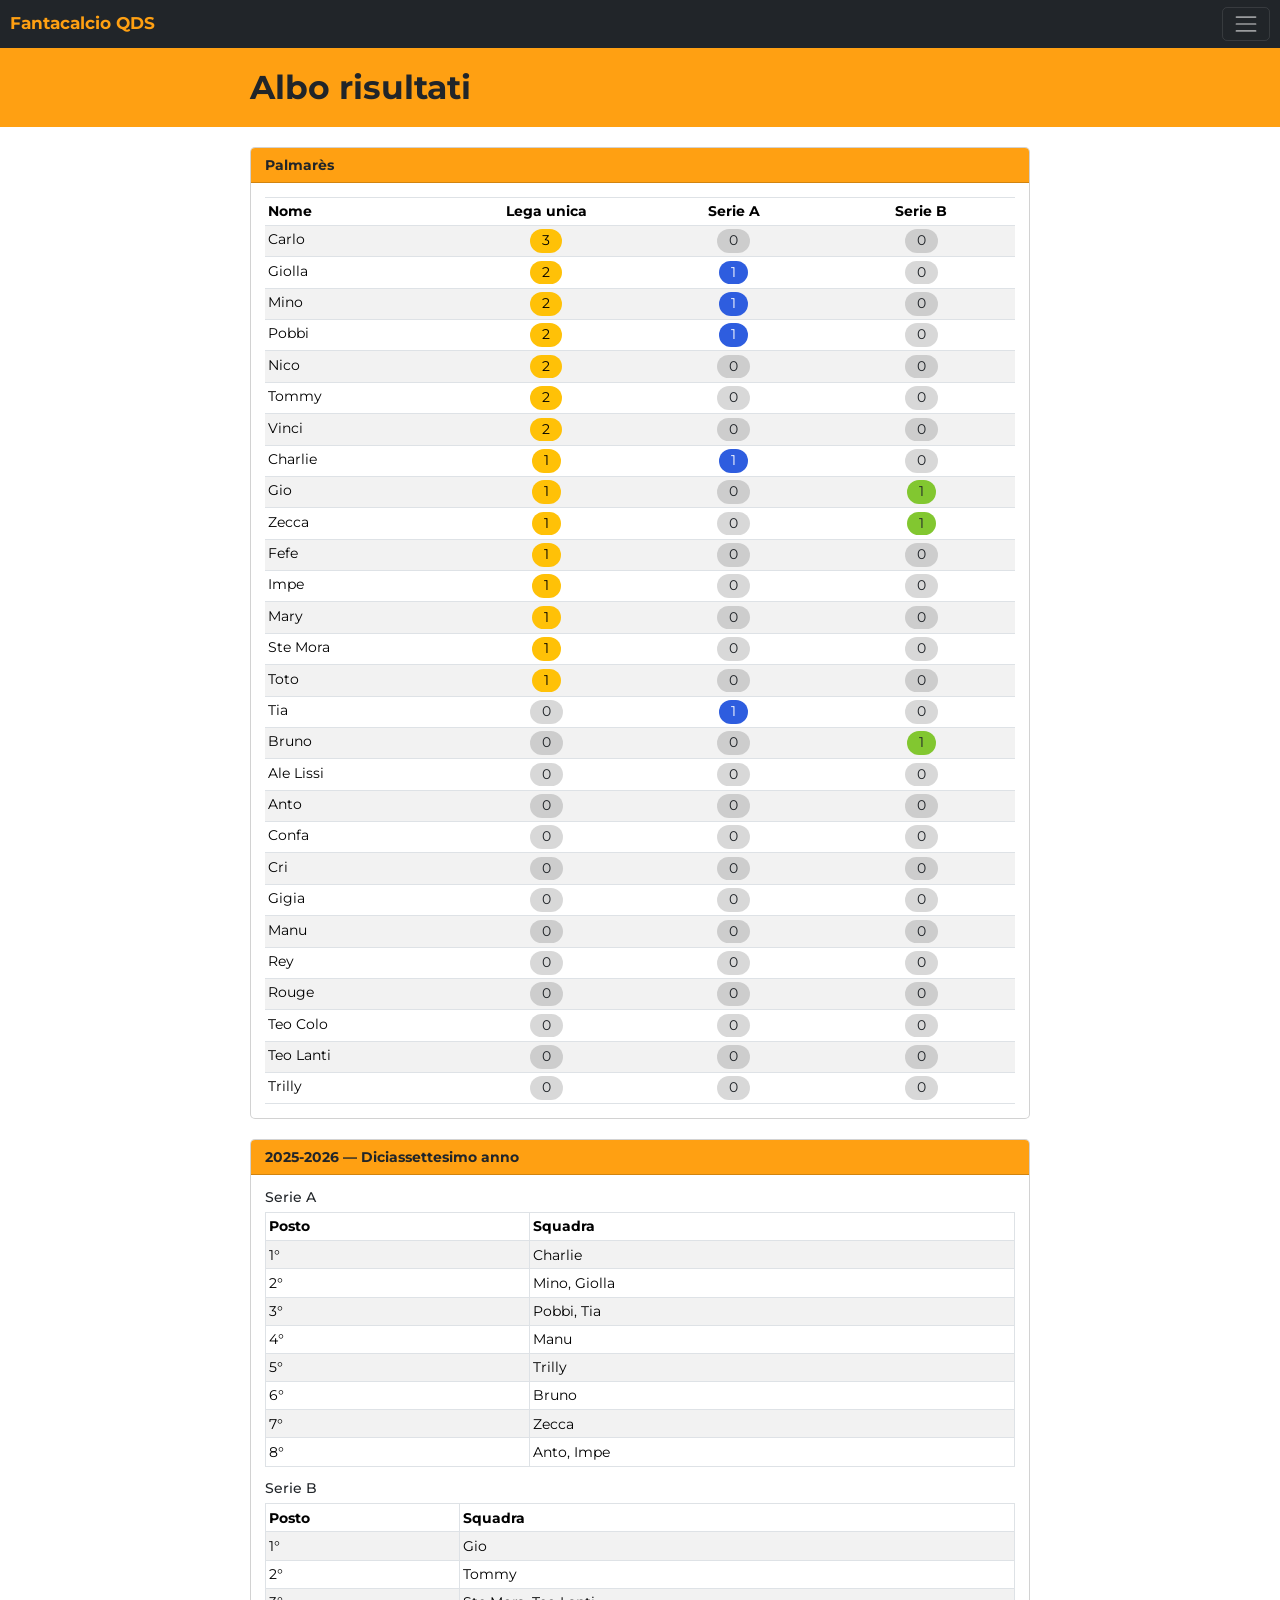
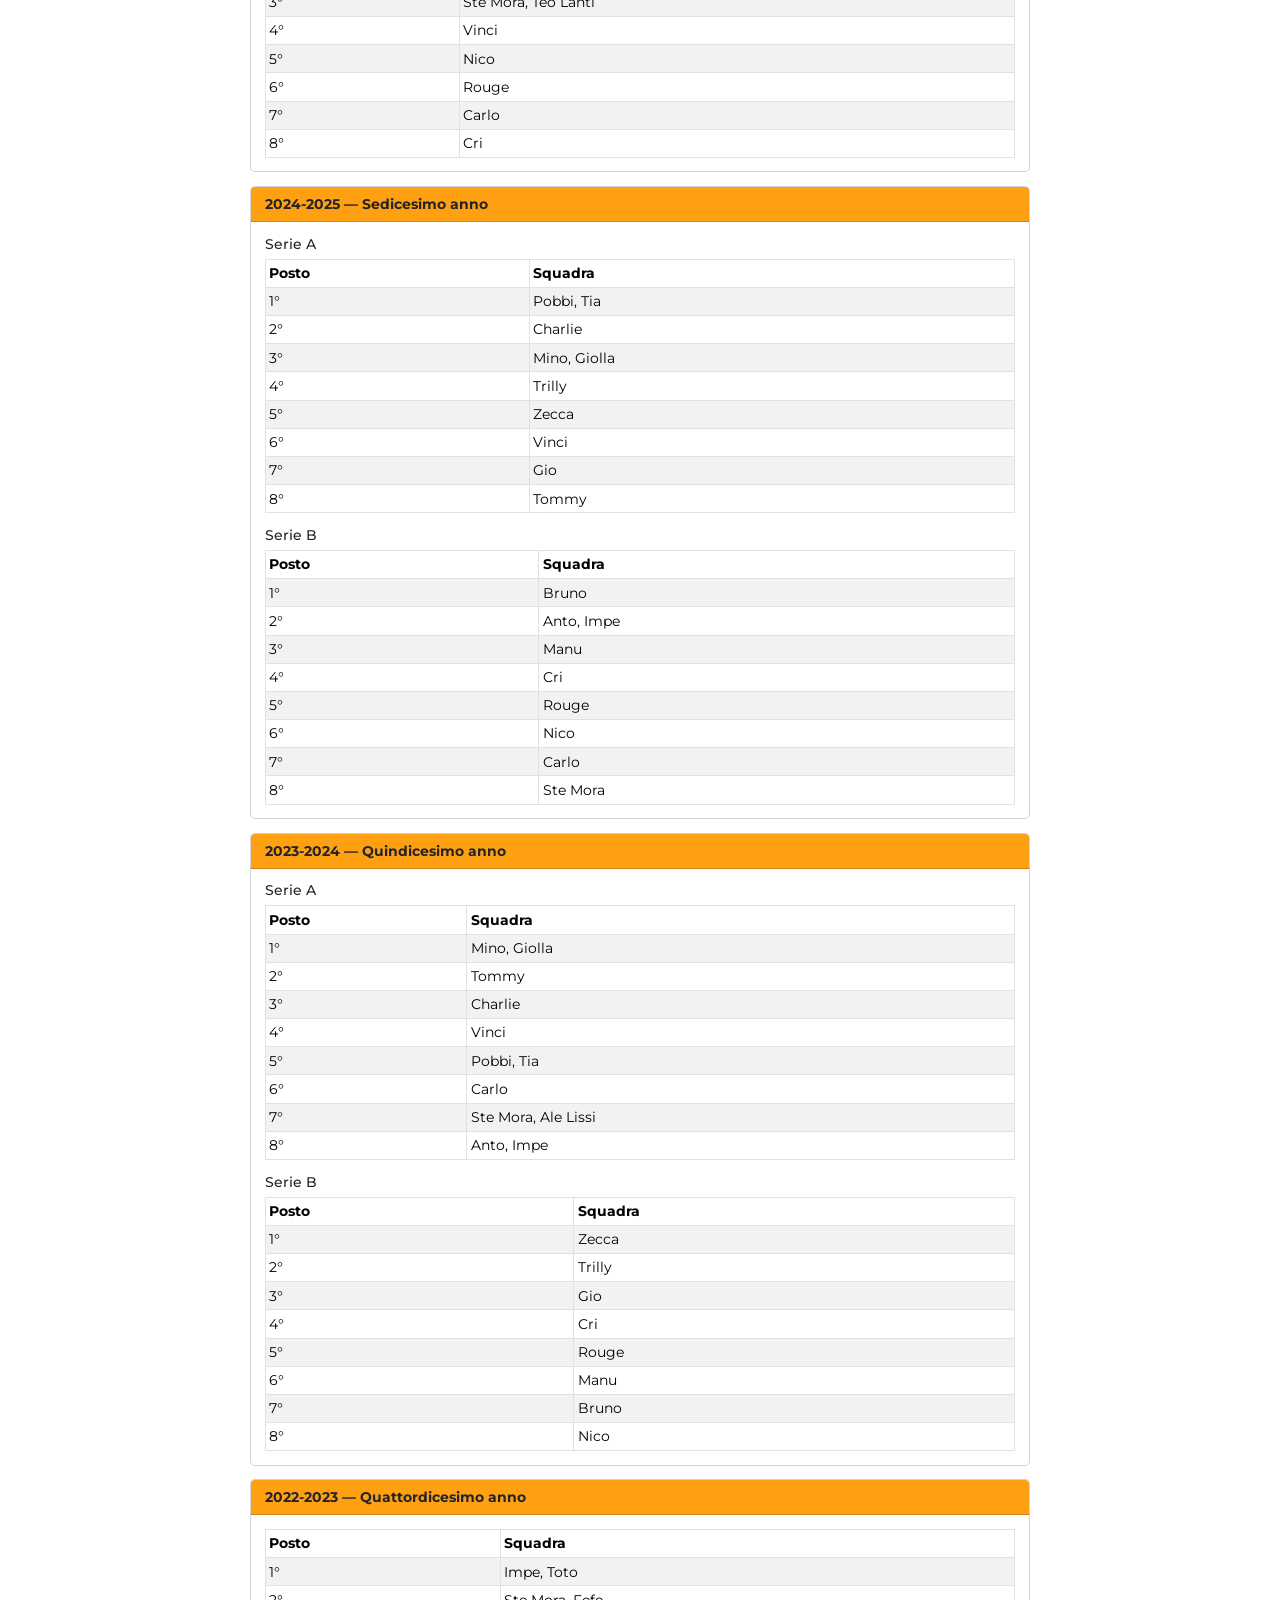
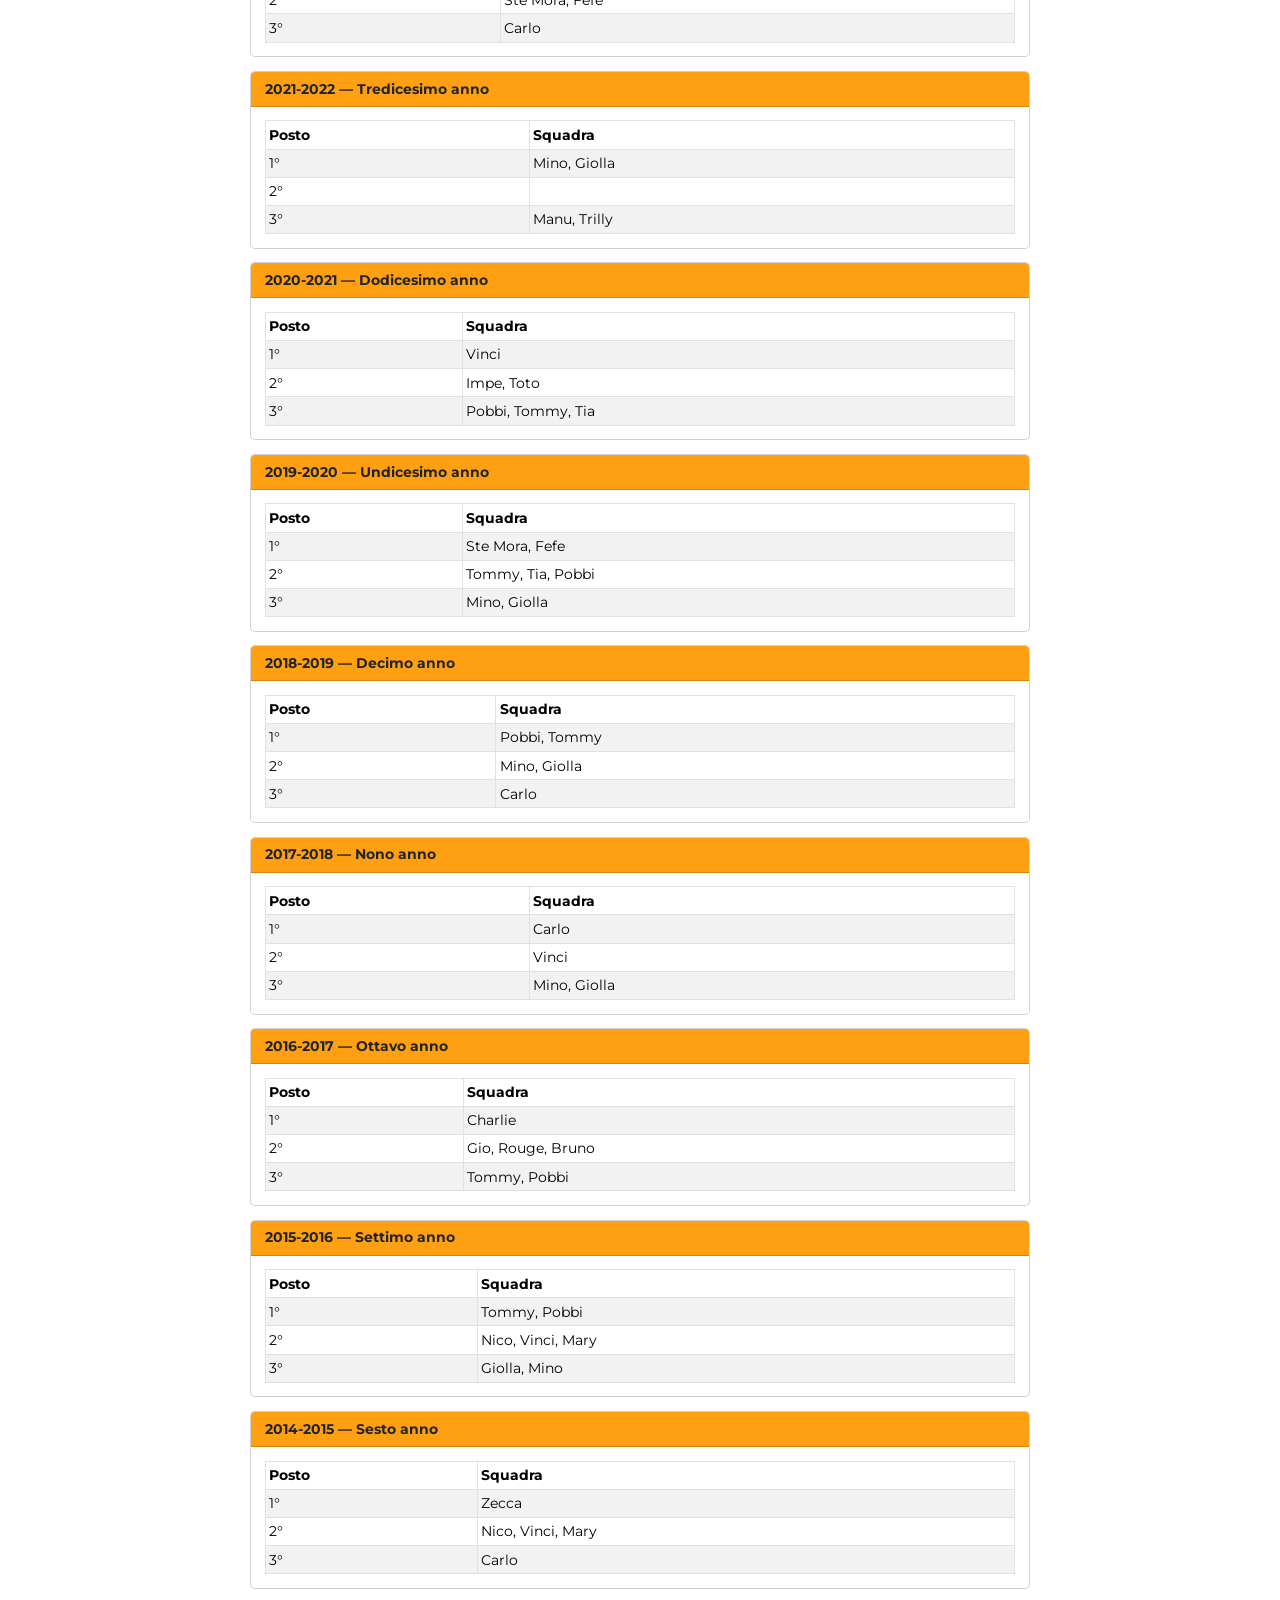
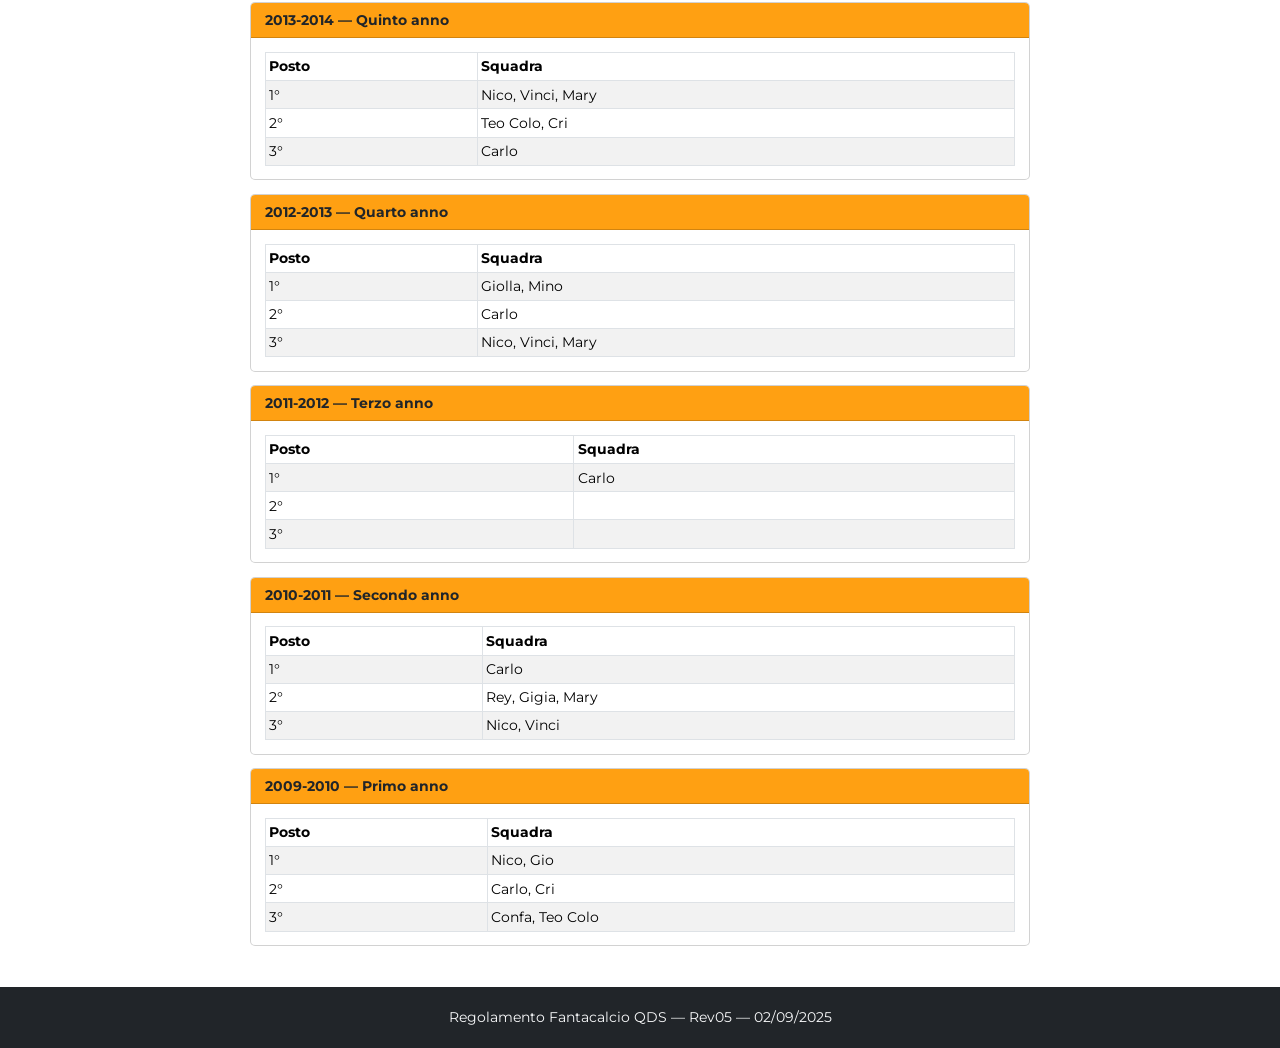
==== commit cc7d6f85: "Styled palmares table" ====
--- a/albo-risultati.html
+++ b/albo-risultati.html
@@ -39,7 +39,9 @@
        =================================================================== -->
     <nav id="main-navbar" class="navbar navbar-dark bg-primary fixed-top">
       <div id="navbar-container" class="container-fluid">
-        <a id="navbar-brand-link" class="navbar-brand fw-bold" href="index.html">Fantacalcio QDS</a>
+        <a id="navbar-brand-link" class="navbar-brand fw-bold" href="index.html"
+          >Fantacalcio QDS</a
+        >
 
         <button
           id="navbar-toggler-button"
@@ -56,13 +58,62 @@
 
         <div id="navbar-menu" class="collapse navbar-collapse">
           <ul id="navbar-menu-links" class="navbar-nav ms-auto">
-            <li class="nav-item"><a id="nav-link-girone-doppio" class="nav-link" href="index.html#girone-doppio">Girone doppio</a></li>
-            <li class="nav-item"><a id="nav-link-mantra-settings" class="nav-link" href="index.html#mantra-settings">Impostazioni Mantra</a></li>
-            <li class="nav-item"><a id="nav-link-rinvii-partite" class="nav-link" href="index.html#rinvii-partite">Rinvii partite</a></li>
-            <li class="nav-item"><a id="nav-link-formazioni-non-schierate" class="nav-link" href="index.html#formazioni-non-schierate">Formazioni non schierate</a></li>
-            <li class="nav-item"><a id="nav-link-metodo-osnaghi" class="nav-link" href="index.html#metodo-osnaghi">Metodo Osnaghi</a></li>
-            <li class="nav-item"><a id="nav-link-albo-risultati" class="nav-link" href="albo-risultati.html">Albo risultati</a></li>
-            <li class="nav-item"><a id="nav-link-revision-history" class="nav-link" href="storico-revisioni.html">Storico revisioni</a></li>
+            <li class="nav-item">
+              <a
+                id="nav-link-girone-doppio"
+                class="nav-link"
+                href="index.html#girone-doppio"
+                >Girone doppio</a
+              >
+            </li>
+            <li class="nav-item">
+              <a
+                id="nav-link-mantra-settings"
+                class="nav-link"
+                href="index.html#mantra-settings"
+                >Impostazioni Mantra</a
+              >
+            </li>
+            <li class="nav-item">
+              <a
+                id="nav-link-rinvii-partite"
+                class="nav-link"
+                href="index.html#rinvii-partite"
+                >Rinvii partite</a
+              >
+            </li>
+            <li class="nav-item">
+              <a
+                id="nav-link-formazioni-non-schierate"
+                class="nav-link"
+                href="index.html#formazioni-non-schierate"
+                >Formazioni non schierate</a
+              >
+            </li>
+            <li class="nav-item">
+              <a
+                id="nav-link-metodo-osnaghi"
+                class="nav-link"
+                href="index.html#metodo-osnaghi"
+                >Metodo Osnaghi</a
+              >
+            </li>
+            <li class="nav-item">
+              <a
+                id="nav-link-albo-risultati"
+                class="nav-link"
+                href="albo-risultati.html"
+                >Albo risultati</a
+              >
+            </li>
+            <li class="nav-item">
+              <a
+                id="nav-link-revision-history"
+                class="nav-link"
+                href="storico-revisioni.html"
+                >Storico revisioni</a
+              >
+            </li>
           </ul>
         </div>
       </div>
@@ -80,43 +131,481 @@
     <div id="page-container" class="container">
       <section id="albo-risultati" class="mb-5 rulebook-section">
         <!-- Palmarès -->
-        <h2 id="palmares" class="h4 mb-3">Palmarès</h2>
         <div id="palmares-card" class="card mb-4">
+          <div id="palmares" class="card-header">Palmarès</div>
           <div class="card-body">
             <div id="palmares-table-container" class="table-responsive">
-              <table id="palmares-table" class="table table-bordered table-striped table-sm mb-0">
-                <thead>
-                  <tr><th>Nome</th><th>Girone unico</th><th>Serie A</th><th>Serie B</th></tr>
-                </thead>
-                <tbody>
-                  <tr><td>Carlo</td><td><span class="badge rounded-pill text-bg-warning">3</span></td><td><span class="badge rounded-pill text-bg-secondary">0</span></td><td><span class="badge rounded-pill text-bg-secondary">0</span></td></tr>
-                  <tr><td>Giolla</td><td><span class="badge rounded-pill text-bg-warning">2</span></td><td><span class="badge rounded-pill badge-serie-a">1</span></td><td><span class="badge rounded-pill text-bg-secondary">0</span></td></tr>
-                  <tr><td>Mino</td><td><span class="badge rounded-pill text-bg-warning">2</span></td><td><span class="badge rounded-pill badge-serie-a">1</span></td><td><span class="badge rounded-pill text-bg-secondary">0</span></td></tr>
-                  <tr><td>Pobbi</td><td><span class="badge rounded-pill text-bg-warning">2</span></td><td><span class="badge rounded-pill badge-serie-a">1</span></td><td><span class="badge rounded-pill text-bg-secondary">0</span></td></tr>
-                  <tr><td>Nico</td><td><span class="badge rounded-pill text-bg-warning">2</span></td><td><span class="badge rounded-pill text-bg-secondary">0</span></td><td><span class="badge rounded-pill text-bg-secondary">0</span></td></tr>
-                  <tr><td>Tommy</td><td><span class="badge rounded-pill text-bg-warning">2</span></td><td><span class="badge rounded-pill text-bg-secondary">0</span></td><td><span class="badge rounded-pill text-bg-secondary">0</span></td></tr>
-                  <tr><td>Vinci</td><td><span class="badge rounded-pill text-bg-warning">2</span></td><td><span class="badge rounded-pill text-bg-secondary">0</span></td><td><span class="badge rounded-pill text-bg-secondary">0</span></td></tr>
-                  <tr><td>Charlie</td><td><span class="badge rounded-pill text-bg-warning">1</span></td><td><span class="badge rounded-pill badge-serie-a">1</span></td><td><span class="badge rounded-pill text-bg-secondary">0</span></td></tr>
-                  <tr><td>Gio</td><td><span class="badge rounded-pill text-bg-warning">1</span></td><td><span class="badge rounded-pill text-bg-secondary">0</span></td><td><span class="badge rounded-pill badge-serie-b">1</span></td></tr>
-                  <tr><td>Zecca</td><td><span class="badge rounded-pill text-bg-warning">1</span></td><td><span class="badge rounded-pill text-bg-secondary">0</span></td><td><span class="badge rounded-pill badge-serie-b">1</span></td></tr>
-                  <tr><td>Fefe</td><td><span class="badge rounded-pill text-bg-warning">1</span></td><td><span class="badge rounded-pill text-bg-secondary">0</span></td><td><span class="badge rounded-pill text-bg-secondary">0</span></td></tr>
-                  <tr><td>Impe</td><td><span class="badge rounded-pill text-bg-warning">1</span></td><td><span class="badge rounded-pill text-bg-secondary">0</span></td><td><span class="badge rounded-pill text-bg-secondary">0</span></td></tr>
-                  <tr><td>Mary</td><td><span class="badge rounded-pill text-bg-warning">1</span></td><td><span class="badge rounded-pill text-bg-secondary">0</span></td><td><span class="badge rounded-pill text-bg-secondary">0</span></td></tr>
-                  <tr><td>Ste Mora</td><td><span class="badge rounded-pill text-bg-warning">1</span></td><td><span class="badge rounded-pill text-bg-secondary">0</span></td><td><span class="badge rounded-pill text-bg-secondary">0</span></td></tr>
-                  <tr><td>Toto</td><td><span class="badge rounded-pill text-bg-warning">1</span></td><td><span class="badge rounded-pill text-bg-secondary">0</span></td><td><span class="badge rounded-pill text-bg-secondary">0</span></td></tr>
-                  <tr><td>Tia</td><td><span class="badge rounded-pill text-bg-secondary">0</span></td><td><span class="badge rounded-pill badge-serie-a">1</span></td><td><span class="badge rounded-pill text-bg-secondary">0</span></td></tr>
-                  <tr><td>Bruno</td><td><span class="badge rounded-pill text-bg-secondary">0</span></td><td><span class="badge rounded-pill text-bg-secondary">0</span></td><td><span class="badge rounded-pill badge-serie-b">1</span></td></tr>
-                  <tr><td>Ale Lissi</td><td><span class="badge rounded-pill text-bg-secondary">0</span></td><td><span class="badge rounded-pill text-bg-secondary">0</span></td><td><span class="badge rounded-pill text-bg-secondary">0</span></td></tr>
-                  <tr><td>Anto</td><td><span class="badge rounded-pill text-bg-secondary">0</span></td><td><span class="badge rounded-pill text-bg-secondary">0</span></td><td><span class="badge rounded-pill text-bg-secondary">0</span></td></tr>
-                  <tr><td>Confa</td><td><span class="badge rounded-pill text-bg-secondary">0</span></td><td><span class="badge rounded-pill text-bg-secondary">0</span></td><td><span class="badge rounded-pill text-bg-secondary">0</span></td></tr>
-                  <tr><td>Cri</td><td><span class="badge rounded-pill text-bg-secondary">0</span></td><td><span class="badge rounded-pill text-bg-secondary">0</span></td><td><span class="badge rounded-pill text-bg-secondary">0</span></td></tr>
-                  <tr><td>Gigia</td><td><span class="badge rounded-pill text-bg-secondary">0</span></td><td><span class="badge rounded-pill text-bg-secondary">0</span></td><td><span class="badge rounded-pill text-bg-secondary">0</span></td></tr>
-                  <tr><td>Manu</td><td><span class="badge rounded-pill text-bg-secondary">0</span></td><td><span class="badge rounded-pill text-bg-secondary">0</span></td><td><span class="badge rounded-pill text-bg-secondary">0</span></td></tr>
-                  <tr><td>Rey</td><td><span class="badge rounded-pill text-bg-secondary">0</span></td><td><span class="badge rounded-pill text-bg-secondary">0</span></td><td><span class="badge rounded-pill text-bg-secondary">0</span></td></tr>
-                  <tr><td>Rouge</td><td><span class="badge rounded-pill text-bg-secondary">0</span></td><td><span class="badge rounded-pill text-bg-secondary">0</span></td><td><span class="badge rounded-pill text-bg-secondary">0</span></td></tr>
-                  <tr><td>Teo Colo</td><td><span class="badge rounded-pill text-bg-secondary">0</span></td><td><span class="badge rounded-pill text-bg-secondary">0</span></td><td><span class="badge rounded-pill text-bg-secondary">0</span></td></tr>
-                  <tr><td>Teo Lanti</td><td><span class="badge rounded-pill text-bg-secondary">0</span></td><td><span class="badge rounded-pill text-bg-secondary">0</span></td><td><span class="badge rounded-pill text-bg-secondary">0</span></td></tr>
-                  <tr><td>Trilly</td><td><span class="badge rounded-pill text-bg-secondary">0</span></td><td><span class="badge rounded-pill text-bg-secondary">0</span></td><td><span class="badge rounded-pill text-bg-secondary">0</span></td></tr>
+              <table
+                id="palmares-table"
+                class="table table-bordered table-striped table-sm mb-0"
+              >
+                <thead>
+                  <tr>
+                    <th>Nome</th>
+                    <th>Lega unica</th>
+                    <th>Serie A</th>
+                    <th>Serie B</th>
+                  </tr>
+                </thead>
+                <tbody>
+                  <tr>
+                    <td>Carlo</td>
+                    <td>
+                      <span class="badge rounded-pill text-bg-warning">3</span>
+                    </td>
+                    <td>
+                      <span class="badge rounded-pill text-bg-secondary"
+                        >0</span
+                      >
+                    </td>
+                    <td>
+                      <span class="badge rounded-pill text-bg-secondary"
+                        >0</span
+                      >
+                    </td>
+                  </tr>
+                  <tr>
+                    <td>Giolla</td>
+                    <td>
+                      <span class="badge rounded-pill text-bg-warning">2</span>
+                    </td>
+                    <td>
+                      <span class="badge rounded-pill badge-serie-a">1</span>
+                    </td>
+                    <td>
+                      <span class="badge rounded-pill text-bg-secondary"
+                        >0</span
+                      >
+                    </td>
+                  </tr>
+                  <tr>
+                    <td>Mino</td>
+                    <td>
+                      <span class="badge rounded-pill text-bg-warning">2</span>
+                    </td>
+                    <td>
+                      <span class="badge rounded-pill badge-serie-a">1</span>
+                    </td>
+                    <td>
+                      <span class="badge rounded-pill text-bg-secondary"
+                        >0</span
+                      >
+                    </td>
+                  </tr>
+                  <tr>
+                    <td>Pobbi</td>
+                    <td>
+                      <span class="badge rounded-pill text-bg-warning">2</span>
+                    </td>
+                    <td>
+                      <span class="badge rounded-pill badge-serie-a">1</span>
+                    </td>
+                    <td>
+                      <span class="badge rounded-pill text-bg-secondary"
+                        >0</span
+                      >
+                    </td>
+                  </tr>
+                  <tr>
+                    <td>Nico</td>
+                    <td>
+                      <span class="badge rounded-pill text-bg-warning">2</span>
+                    </td>
+                    <td>
+                      <span class="badge rounded-pill text-bg-secondary"
+                        >0</span
+                      >
+                    </td>
+                    <td>
+                      <span class="badge rounded-pill text-bg-secondary"
+                        >0</span
+                      >
+                    </td>
+                  </tr>
+                  <tr>
+                    <td>Tommy</td>
+                    <td>
+                      <span class="badge rounded-pill text-bg-warning">2</span>
+                    </td>
+                    <td>
+                      <span class="badge rounded-pill text-bg-secondary"
+                        >0</span
+                      >
+                    </td>
+                    <td>
+                      <span class="badge rounded-pill text-bg-secondary"
+                        >0</span
+                      >
+                    </td>
+                  </tr>
+                  <tr>
+                    <td>Vinci</td>
+                    <td>
+                      <span class="badge rounded-pill text-bg-warning">2</span>
+                    </td>
+                    <td>
+                      <span class="badge rounded-pill text-bg-secondary"
+                        >0</span
+                      >
+                    </td>
+                    <td>
+                      <span class="badge rounded-pill text-bg-secondary"
+                        >0</span
+                      >
+                    </td>
+                  </tr>
+                  <tr>
+                    <td>Charlie</td>
+                    <td>
+                      <span class="badge rounded-pill text-bg-warning">1</span>
+                    </td>
+                    <td>
+                      <span class="badge rounded-pill badge-serie-a">1</span>
+                    </td>
+                    <td>
+                      <span class="badge rounded-pill text-bg-secondary"
+                        >0</span
+                      >
+                    </td>
+                  </tr>
+                  <tr>
+                    <td>Gio</td>
+                    <td>
+                      <span class="badge rounded-pill text-bg-warning">1</span>
+                    </td>
+                    <td>
+                      <span class="badge rounded-pill text-bg-secondary"
+                        >0</span
+                      >
+                    </td>
+                    <td>
+                      <span class="badge rounded-pill badge-serie-b">1</span>
+                    </td>
+                  </tr>
+                  <tr>
+                    <td>Zecca</td>
+                    <td>
+                      <span class="badge rounded-pill text-bg-warning">1</span>
+                    </td>
+                    <td>
+                      <span class="badge rounded-pill text-bg-secondary"
+                        >0</span
+                      >
+                    </td>
+                    <td>
+                      <span class="badge rounded-pill badge-serie-b">1</span>
+                    </td>
+                  </tr>
+                  <tr>
+                    <td>Fefe</td>
+                    <td>
+                      <span class="badge rounded-pill text-bg-warning">1</span>
+                    </td>
+                    <td>
+                      <span class="badge rounded-pill text-bg-secondary"
+                        >0</span
+                      >
+                    </td>
+                    <td>
+                      <span class="badge rounded-pill text-bg-secondary"
+                        >0</span
+                      >
+                    </td>
+                  </tr>
+                  <tr>
+                    <td>Impe</td>
+                    <td>
+                      <span class="badge rounded-pill text-bg-warning">1</span>
+                    </td>
+                    <td>
+                      <span class="badge rounded-pill text-bg-secondary"
+                        >0</span
+                      >
+                    </td>
+                    <td>
+                      <span class="badge rounded-pill text-bg-secondary"
+                        >0</span
+                      >
+                    </td>
+                  </tr>
+                  <tr>
+                    <td>Mary</td>
+                    <td>
+                      <span class="badge rounded-pill text-bg-warning">1</span>
+                    </td>
+                    <td>
+                      <span class="badge rounded-pill text-bg-secondary"
+                        >0</span
+                      >
+                    </td>
+                    <td>
+                      <span class="badge rounded-pill text-bg-secondary"
+                        >0</span
+                      >
+                    </td>
+                  </tr>
+                  <tr>
+                    <td>Ste Mora</td>
+                    <td>
+                      <span class="badge rounded-pill text-bg-warning">1</span>
+                    </td>
+                    <td>
+                      <span class="badge rounded-pill text-bg-secondary"
+                        >0</span
+                      >
+                    </td>
+                    <td>
+                      <span class="badge rounded-pill text-bg-secondary"
+                        >0</span
+                      >
+                    </td>
+                  </tr>
+                  <tr>
+                    <td>Toto</td>
+                    <td>
+                      <span class="badge rounded-pill text-bg-warning">1</span>
+                    </td>
+                    <td>
+                      <span class="badge rounded-pill text-bg-secondary"
+                        >0</span
+                      >
+                    </td>
+                    <td>
+                      <span class="badge rounded-pill text-bg-secondary"
+                        >0</span
+                      >
+                    </td>
+                  </tr>
+                  <tr>
+                    <td>Tia</td>
+                    <td>
+                      <span class="badge rounded-pill text-bg-secondary"
+                        >0</span
+                      >
+                    </td>
+                    <td>
+                      <span class="badge rounded-pill badge-serie-a">1</span>
+                    </td>
+                    <td>
+                      <span class="badge rounded-pill text-bg-secondary"
+                        >0</span
+                      >
+                    </td>
+                  </tr>
+                  <tr>
+                    <td>Bruno</td>
+                    <td>
+                      <span class="badge rounded-pill text-bg-secondary"
+                        >0</span
+                      >
+                    </td>
+                    <td>
+                      <span class="badge rounded-pill text-bg-secondary"
+                        >0</span
+                      >
+                    </td>
+                    <td>
+                      <span class="badge rounded-pill badge-serie-b">1</span>
+                    </td>
+                  </tr>
+                  <tr>
+                    <td>Ale Lissi</td>
+                    <td>
+                      <span class="badge rounded-pill text-bg-secondary"
+                        >0</span
+                      >
+                    </td>
+                    <td>
+                      <span class="badge rounded-pill text-bg-secondary"
+                        >0</span
+                      >
+                    </td>
+                    <td>
+                      <span class="badge rounded-pill text-bg-secondary"
+                        >0</span
+                      >
+                    </td>
+                  </tr>
+                  <tr>
+                    <td>Anto</td>
+                    <td>
+                      <span class="badge rounded-pill text-bg-secondary"
+                        >0</span
+                      >
+                    </td>
+                    <td>
+                      <span class="badge rounded-pill text-bg-secondary"
+                        >0</span
+                      >
+                    </td>
+                    <td>
+                      <span class="badge rounded-pill text-bg-secondary"
+                        >0</span
+                      >
+                    </td>
+                  </tr>
+                  <tr>
+                    <td>Confa</td>
+                    <td>
+                      <span class="badge rounded-pill text-bg-secondary"
+                        >0</span
+                      >
+                    </td>
+                    <td>
+                      <span class="badge rounded-pill text-bg-secondary"
+                        >0</span
+                      >
+                    </td>
+                    <td>
+                      <span class="badge rounded-pill text-bg-secondary"
+                        >0</span
+                      >
+                    </td>
+                  </tr>
+                  <tr>
+                    <td>Cri</td>
+                    <td>
+                      <span class="badge rounded-pill text-bg-secondary"
+                        >0</span
+                      >
+                    </td>
+                    <td>
+                      <span class="badge rounded-pill text-bg-secondary"
+                        >0</span
+                      >
+                    </td>
+                    <td>
+                      <span class="badge rounded-pill text-bg-secondary"
+                        >0</span
+                      >
+                    </td>
+                  </tr>
+                  <tr>
+                    <td>Gigia</td>
+                    <td>
+                      <span class="badge rounded-pill text-bg-secondary"
+                        >0</span
+                      >
+                    </td>
+                    <td>
+                      <span class="badge rounded-pill text-bg-secondary"
+                        >0</span
+                      >
+                    </td>
+                    <td>
+                      <span class="badge rounded-pill text-bg-secondary"
+                        >0</span
+                      >
+                    </td>
+                  </tr>
+                  <tr>
+                    <td>Manu</td>
+                    <td>
+                      <span class="badge rounded-pill text-bg-secondary"
+                        >0</span
+                      >
+                    </td>
+                    <td>
+                      <span class="badge rounded-pill text-bg-secondary"
+                        >0</span
+                      >
+                    </td>
+                    <td>
+                      <span class="badge rounded-pill text-bg-secondary"
+                        >0</span
+                      >
+                    </td>
+                  </tr>
+                  <tr>
+                    <td>Rey</td>
+                    <td>
+                      <span class="badge rounded-pill text-bg-secondary"
+                        >0</span
+                      >
+                    </td>
+                    <td>
+                      <span class="badge rounded-pill text-bg-secondary"
+                        >0</span
+                      >
+                    </td>
+                    <td>
+                      <span class="badge rounded-pill text-bg-secondary"
+                        >0</span
+                      >
+                    </td>
+                  </tr>
+                  <tr>
+                    <td>Rouge</td>
+                    <td>
+                      <span class="badge rounded-pill text-bg-secondary"
+                        >0</span
+                      >
+                    </td>
+                    <td>
+                      <span class="badge rounded-pill text-bg-secondary"
+                        >0</span
+                      >
+                    </td>
+                    <td>
+                      <span class="badge rounded-pill text-bg-secondary"
+                        >0</span
+                      >
+                    </td>
+                  </tr>
+                  <tr>
+                    <td>Teo Colo</td>
+                    <td>
+                      <span class="badge rounded-pill text-bg-secondary"
+                        >0</span
+                      >
+                    </td>
+                    <td>
+                      <span class="badge rounded-pill text-bg-secondary"
+                        >0</span
+                      >
+                    </td>
+                    <td>
+                      <span class="badge rounded-pill text-bg-secondary"
+                        >0</span
+                      >
+                    </td>
+                  </tr>
+                  <tr>
+                    <td>Teo Lanti</td>
+                    <td>
+                      <span class="badge rounded-pill text-bg-secondary"
+                        >0</span
+                      >
+                    </td>
+                    <td>
+                      <span class="badge rounded-pill text-bg-secondary"
+                        >0</span
+                      >
+                    </td>
+                    <td>
+                      <span class="badge rounded-pill text-bg-secondary"
+                        >0</span
+                      >
+                    </td>
+                  </tr>
+                  <tr>
+                    <td>Trilly</td>
+                    <td>
+                      <span class="badge rounded-pill text-bg-secondary"
+                        >0</span
+                      >
+                    </td>
+                    <td>
+                      <span class="badge rounded-pill text-bg-secondary"
+                        >0</span
+                      >
+                    </td>
+                    <td>
+                      <span class="badge rounded-pill text-bg-secondary"
+                        >0</span
+                      >
+                    </td>
+                  </tr>
                 </tbody>
               </table>
             </div>
@@ -134,33 +623,97 @@
           <div class="card-body">
             <h3 class="h6">Serie A</h3>
             <div class="table-responsive mb-3">
-              <table id="year-2025-2026-serie-a-table" class="table table-bordered table-striped table-sm mb-0">
-                <thead><tr><th>Posto</th><th>Squadra</th></tr></thead>
-                <tbody>
-                  <tr><td>1°</td><td>Charlie</td></tr>
-                  <tr><td>2°</td><td>Mino, Giolla</td></tr>
-                  <tr><td>3°</td><td>Pobbi, Tia</td></tr>
-                  <tr><td>4°</td><td>Manu</td></tr>
-                  <tr><td>5°</td><td>Trilly</td></tr>
-                  <tr><td>6°</td><td>Bruno</td></tr>
-                  <tr><td>7°</td><td>Zecca</td></tr>
-                  <tr><td>8°</td><td>Anto, Impe</td></tr>
+              <table
+                id="year-2025-2026-serie-a-table"
+                class="table table-bordered table-striped table-sm mb-0"
+              >
+                <thead>
+                  <tr>
+                    <th>Posto</th>
+                    <th>Squadra</th>
+                  </tr>
+                </thead>
+                <tbody>
+                  <tr>
+                    <td>1°</td>
+                    <td>Charlie</td>
+                  </tr>
+                  <tr>
+                    <td>2°</td>
+                    <td>Mino, Giolla</td>
+                  </tr>
+                  <tr>
+                    <td>3°</td>
+                    <td>Pobbi, Tia</td>
+                  </tr>
+                  <tr>
+                    <td>4°</td>
+                    <td>Manu</td>
+                  </tr>
+                  <tr>
+                    <td>5°</td>
+                    <td>Trilly</td>
+                  </tr>
+                  <tr>
+                    <td>6°</td>
+                    <td>Bruno</td>
+                  </tr>
+                  <tr>
+                    <td>7°</td>
+                    <td>Zecca</td>
+                  </tr>
+                  <tr>
+                    <td>8°</td>
+                    <td>Anto, Impe</td>
+                  </tr>
                 </tbody>
               </table>
             </div>
             <h3 class="h6">Serie B</h3>
             <div class="table-responsive">
-              <table id="year-2025-2026-serie-b-table" class="table table-bordered table-striped table-sm mb-0">
-                <thead><tr><th>Posto</th><th>Squadra</th></tr></thead>
-                <tbody>
-                  <tr><td>1°</td><td>Gio</td></tr>
-                  <tr><td>2°</td><td>Tommy</td></tr>
-                  <tr><td>3°</td><td>Ste Mora, Teo Lanti</td></tr>
-                  <tr><td>4°</td><td>Vinci</td></tr>
-                  <tr><td>5°</td><td>Nico</td></tr>
-                  <tr><td>6°</td><td>Rouge</td></tr>
-                  <tr><td>7°</td><td>Carlo</td></tr>
-                  <tr><td>8°</td><td>Cri</td></tr>
+              <table
+                id="year-2025-2026-serie-b-table"
+                class="table table-bordered table-striped table-sm mb-0"
+              >
+                <thead>
+                  <tr>
+                    <th>Posto</th>
+                    <th>Squadra</th>
+                  </tr>
+                </thead>
+                <tbody>
+                  <tr>
+                    <td>1°</td>
+                    <td>Gio</td>
+                  </tr>
+                  <tr>
+                    <td>2°</td>
+                    <td>Tommy</td>
+                  </tr>
+                  <tr>
+                    <td>3°</td>
+                    <td>Ste Mora, Teo Lanti</td>
+                  </tr>
+                  <tr>
+                    <td>4°</td>
+                    <td>Vinci</td>
+                  </tr>
+                  <tr>
+                    <td>5°</td>
+                    <td>Nico</td>
+                  </tr>
+                  <tr>
+                    <td>6°</td>
+                    <td>Rouge</td>
+                  </tr>
+                  <tr>
+                    <td>7°</td>
+                    <td>Carlo</td>
+                  </tr>
+                  <tr>
+                    <td>8°</td>
+                    <td>Cri</td>
+                  </tr>
                 </tbody>
               </table>
             </div>
@@ -172,33 +725,97 @@
           <div class="card-body">
             <h3 class="h6">Serie A</h3>
             <div class="table-responsive mb-3">
-              <table id="year-2024-2025-serie-a-table" class="table table-bordered table-striped table-sm mb-0">
-                <thead><tr><th>Posto</th><th>Squadra</th></tr></thead>
-                <tbody>
-                  <tr><td>1°</td><td>Pobbi, Tia</td></tr>
-                  <tr><td>2°</td><td>Charlie</td></tr>
-                  <tr><td>3°</td><td>Mino, Giolla</td></tr>
-                  <tr><td>4°</td><td>Trilly</td></tr>
-                  <tr><td>5°</td><td>Zecca</td></tr>
-                  <tr><td>6°</td><td>Vinci</td></tr>
-                  <tr><td>7°</td><td>Gio</td></tr>
-                  <tr><td>8°</td><td>Tommy</td></tr>
+              <table
+                id="year-2024-2025-serie-a-table"
+                class="table table-bordered table-striped table-sm mb-0"
+              >
+                <thead>
+                  <tr>
+                    <th>Posto</th>
+                    <th>Squadra</th>
+                  </tr>
+                </thead>
+                <tbody>
+                  <tr>
+                    <td>1°</td>
+                    <td>Pobbi, Tia</td>
+                  </tr>
+                  <tr>
+                    <td>2°</td>
+                    <td>Charlie</td>
+                  </tr>
+                  <tr>
+                    <td>3°</td>
+                    <td>Mino, Giolla</td>
+                  </tr>
+                  <tr>
+                    <td>4°</td>
+                    <td>Trilly</td>
+                  </tr>
+                  <tr>
+                    <td>5°</td>
+                    <td>Zecca</td>
+                  </tr>
+                  <tr>
+                    <td>6°</td>
+                    <td>Vinci</td>
+                  </tr>
+                  <tr>
+                    <td>7°</td>
+                    <td>Gio</td>
+                  </tr>
+                  <tr>
+                    <td>8°</td>
+                    <td>Tommy</td>
+                  </tr>
                 </tbody>
               </table>
             </div>
             <h3 class="h6">Serie B</h3>
             <div class="table-responsive">
-              <table id="year-2024-2025-serie-b-table" class="table table-bordered table-striped table-sm mb-0">
-                <thead><tr><th>Posto</th><th>Squadra</th></tr></thead>
-                <tbody>
-                  <tr><td>1°</td><td>Bruno</td></tr>
-                  <tr><td>2°</td><td>Anto, Impe</td></tr>
-                  <tr><td>3°</td><td>Manu</td></tr>
-                  <tr><td>4°</td><td>Cri</td></tr>
-                  <tr><td>5°</td><td>Rouge</td></tr>
-                  <tr><td>6°</td><td>Nico</td></tr>
-                  <tr><td>7°</td><td>Carlo</td></tr>
-                  <tr><td>8°</td><td>Ste Mora</td></tr>
+              <table
+                id="year-2024-2025-serie-b-table"
+                class="table table-bordered table-striped table-sm mb-0"
+              >
+                <thead>
+                  <tr>
+                    <th>Posto</th>
+                    <th>Squadra</th>
+                  </tr>
+                </thead>
+                <tbody>
+                  <tr>
+                    <td>1°</td>
+                    <td>Bruno</td>
+                  </tr>
+                  <tr>
+                    <td>2°</td>
+                    <td>Anto, Impe</td>
+                  </tr>
+                  <tr>
+                    <td>3°</td>
+                    <td>Manu</td>
+                  </tr>
+                  <tr>
+                    <td>4°</td>
+                    <td>Cri</td>
+                  </tr>
+                  <tr>
+                    <td>5°</td>
+                    <td>Rouge</td>
+                  </tr>
+                  <tr>
+                    <td>6°</td>
+                    <td>Nico</td>
+                  </tr>
+                  <tr>
+                    <td>7°</td>
+                    <td>Carlo</td>
+                  </tr>
+                  <tr>
+                    <td>8°</td>
+                    <td>Ste Mora</td>
+                  </tr>
                 </tbody>
               </table>
             </div>
@@ -210,33 +827,97 @@
           <div class="card-body">
             <h3 class="h6">Serie A</h3>
             <div class="table-responsive mb-3">
-              <table id="year-2023-2024-serie-a-table" class="table table-bordered table-striped table-sm mb-0">
-                <thead><tr><th>Posto</th><th>Squadra</th></tr></thead>
-                <tbody>
-                  <tr><td>1°</td><td>Mino, Giolla</td></tr>
-                  <tr><td>2°</td><td>Tommy</td></tr>
-                  <tr><td>3°</td><td>Charlie</td></tr>
-                  <tr><td>4°</td><td>Vinci</td></tr>
-                  <tr><td>5°</td><td>Pobbi, Tia</td></tr>
-                  <tr><td>6°</td><td>Carlo</td></tr>
-                  <tr><td>7°</td><td>Ste Mora, Ale Lissi</td></tr>
-                  <tr><td>8°</td><td>Anto, Impe</td></tr>
+              <table
+                id="year-2023-2024-serie-a-table"
+                class="table table-bordered table-striped table-sm mb-0"
+              >
+                <thead>
+                  <tr>
+                    <th>Posto</th>
+                    <th>Squadra</th>
+                  </tr>
+                </thead>
+                <tbody>
+                  <tr>
+                    <td>1°</td>
+                    <td>Mino, Giolla</td>
+                  </tr>
+                  <tr>
+                    <td>2°</td>
+                    <td>Tommy</td>
+                  </tr>
+                  <tr>
+                    <td>3°</td>
+                    <td>Charlie</td>
+                  </tr>
+                  <tr>
+                    <td>4°</td>
+                    <td>Vinci</td>
+                  </tr>
+                  <tr>
+                    <td>5°</td>
+                    <td>Pobbi, Tia</td>
+                  </tr>
+                  <tr>
+                    <td>6°</td>
+                    <td>Carlo</td>
+                  </tr>
+                  <tr>
+                    <td>7°</td>
+                    <td>Ste Mora, Ale Lissi</td>
+                  </tr>
+                  <tr>
+                    <td>8°</td>
+                    <td>Anto, Impe</td>
+                  </tr>
                 </tbody>
               </table>
             </div>
             <h3 class="h6">Serie B</h3>
             <div class="table-responsive">
-              <table id="year-2023-2024-serie-b-table" class="table table-bordered table-striped table-sm mb-0">
-                <thead><tr><th>Posto</th><th>Squadra</th></tr></thead>
-                <tbody>
-                  <tr><td>1°</td><td>Zecca</td></tr>
-                  <tr><td>2°</td><td>Trilly</td></tr>
-                  <tr><td>3°</td><td>Gio</td></tr>
-                  <tr><td>4°</td><td>Cri</td></tr>
-                  <tr><td>5°</td><td>Rouge</td></tr>
-                  <tr><td>6°</td><td>Manu</td></tr>
-                  <tr><td>7°</td><td>Bruno</td></tr>
-                  <tr><td>8°</td><td>Nico</td></tr>
+              <table
+                id="year-2023-2024-serie-b-table"
+                class="table table-bordered table-striped table-sm mb-0"
+              >
+                <thead>
+                  <tr>
+                    <th>Posto</th>
+                    <th>Squadra</th>
+                  </tr>
+                </thead>
+                <tbody>
+                  <tr>
+                    <td>1°</td>
+                    <td>Zecca</td>
+                  </tr>
+                  <tr>
+                    <td>2°</td>
+                    <td>Trilly</td>
+                  </tr>
+                  <tr>
+                    <td>3°</td>
+                    <td>Gio</td>
+                  </tr>
+                  <tr>
+                    <td>4°</td>
+                    <td>Cri</td>
+                  </tr>
+                  <tr>
+                    <td>5°</td>
+                    <td>Rouge</td>
+                  </tr>
+                  <tr>
+                    <td>6°</td>
+                    <td>Manu</td>
+                  </tr>
+                  <tr>
+                    <td>7°</td>
+                    <td>Bruno</td>
+                  </tr>
+                  <tr>
+                    <td>8°</td>
+                    <td>Nico</td>
+                  </tr>
                 </tbody>
               </table>
             </div>
@@ -247,12 +928,29 @@
           <div class="card-header">2022-2023 — Quattordicesimo anno</div>
           <div class="card-body">
             <div class="table-responsive">
-              <table id="year-2022-2023-results-table" class="table table-bordered table-striped table-sm mb-0">
-                <thead><tr><th>Posto</th><th>Squadra</th></tr></thead>
-                <tbody>
-                  <tr><td>1°</td><td>Impe, Toto</td></tr>
-                  <tr><td>2°</td><td>Ste Mora, Fefe</td></tr>
-                  <tr><td>3°</td><td>Carlo</td></tr>
+              <table
+                id="year-2022-2023-results-table"
+                class="table table-bordered table-striped table-sm mb-0"
+              >
+                <thead>
+                  <tr>
+                    <th>Posto</th>
+                    <th>Squadra</th>
+                  </tr>
+                </thead>
+                <tbody>
+                  <tr>
+                    <td>1°</td>
+                    <td>Impe, Toto</td>
+                  </tr>
+                  <tr>
+                    <td>2°</td>
+                    <td>Ste Mora, Fefe</td>
+                  </tr>
+                  <tr>
+                    <td>3°</td>
+                    <td>Carlo</td>
+                  </tr>
                 </tbody>
               </table>
             </div>
@@ -263,12 +961,29 @@
           <div class="card-header">2021-2022 — Tredicesimo anno</div>
           <div class="card-body">
             <div class="table-responsive">
-              <table id="year-2021-2022-results-table" class="table table-bordered table-striped table-sm mb-0">
-                <thead><tr><th>Posto</th><th>Squadra</th></tr></thead>
-                <tbody>
-                  <tr><td>1°</td><td>Mino, Giolla</td></tr>
-                  <tr><td>2°</td><td></td></tr>
-                  <tr><td>3°</td><td>Manu, Trilly</td></tr>
+              <table
+                id="year-2021-2022-results-table"
+                class="table table-bordered table-striped table-sm mb-0"
+              >
+                <thead>
+                  <tr>
+                    <th>Posto</th>
+                    <th>Squadra</th>
+                  </tr>
+                </thead>
+                <tbody>
+                  <tr>
+                    <td>1°</td>
+                    <td>Mino, Giolla</td>
+                  </tr>
+                  <tr>
+                    <td>2°</td>
+                    <td></td>
+                  </tr>
+                  <tr>
+                    <td>3°</td>
+                    <td>Manu, Trilly</td>
+                  </tr>
                 </tbody>
               </table>
             </div>
@@ -279,12 +994,29 @@
           <div class="card-header">2020-2021 — Dodicesimo anno</div>
           <div class="card-body">
             <div class="table-responsive">
-              <table id="year-2020-2021-results-table" class="table table-bordered table-striped table-sm mb-0">
-                <thead><tr><th>Posto</th><th>Squadra</th></tr></thead>
-                <tbody>
-                  <tr><td>1°</td><td>Vinci</td></tr>
-                  <tr><td>2°</td><td>Impe, Toto</td></tr>
-                  <tr><td>3°</td><td>Pobbi, Tommy, Tia</td></tr>
+              <table
+                id="year-2020-2021-results-table"
+                class="table table-bordered table-striped table-sm mb-0"
+              >
+                <thead>
+                  <tr>
+                    <th>Posto</th>
+                    <th>Squadra</th>
+                  </tr>
+                </thead>
+                <tbody>
+                  <tr>
+                    <td>1°</td>
+                    <td>Vinci</td>
+                  </tr>
+                  <tr>
+                    <td>2°</td>
+                    <td>Impe, Toto</td>
+                  </tr>
+                  <tr>
+                    <td>3°</td>
+                    <td>Pobbi, Tommy, Tia</td>
+                  </tr>
                 </tbody>
               </table>
             </div>
@@ -295,12 +1027,29 @@
           <div class="card-header">2019-2020 — Undicesimo anno</div>
           <div class="card-body">
             <div class="table-responsive">
-              <table id="year-2019-2020-results-table" class="table table-bordered table-striped table-sm mb-0">
-                <thead><tr><th>Posto</th><th>Squadra</th></tr></thead>
-                <tbody>
-                  <tr><td>1°</td><td>Ste Mora, Fefe</td></tr>
-                  <tr><td>2°</td><td>Tommy, Tia, Pobbi</td></tr>
-                  <tr><td>3°</td><td>Mino, Giolla</td></tr>
+              <table
+                id="year-2019-2020-results-table"
+                class="table table-bordered table-striped table-sm mb-0"
+              >
+                <thead>
+                  <tr>
+                    <th>Posto</th>
+                    <th>Squadra</th>
+                  </tr>
+                </thead>
+                <tbody>
+                  <tr>
+                    <td>1°</td>
+                    <td>Ste Mora, Fefe</td>
+                  </tr>
+                  <tr>
+                    <td>2°</td>
+                    <td>Tommy, Tia, Pobbi</td>
+                  </tr>
+                  <tr>
+                    <td>3°</td>
+                    <td>Mino, Giolla</td>
+                  </tr>
                 </tbody>
               </table>
             </div>
@@ -311,12 +1060,29 @@
           <div class="card-header">2018-2019 — Decimo anno</div>
           <div class="card-body">
             <div class="table-responsive">
-              <table id="year-2018-2019-results-table" class="table table-bordered table-striped table-sm mb-0">
-                <thead><tr><th>Posto</th><th>Squadra</th></tr></thead>
-                <tbody>
-                  <tr><td>1°</td><td>Pobbi, Tommy</td></tr>
-                  <tr><td>2°</td><td>Mino, Giolla</td></tr>
-                  <tr><td>3°</td><td>Carlo</td></tr>
+              <table
+                id="year-2018-2019-results-table"
+                class="table table-bordered table-striped table-sm mb-0"
+              >
+                <thead>
+                  <tr>
+                    <th>Posto</th>
+                    <th>Squadra</th>
+                  </tr>
+                </thead>
+                <tbody>
+                  <tr>
+                    <td>1°</td>
+                    <td>Pobbi, Tommy</td>
+                  </tr>
+                  <tr>
+                    <td>2°</td>
+                    <td>Mino, Giolla</td>
+                  </tr>
+                  <tr>
+                    <td>3°</td>
+                    <td>Carlo</td>
+                  </tr>
                 </tbody>
               </table>
             </div>
@@ -327,12 +1093,29 @@
           <div class="card-header">2017-2018 — Nono anno</div>
           <div class="card-body">
             <div class="table-responsive">
-              <table id="year-2017-2018-results-table" class="table table-bordered table-striped table-sm mb-0">
-                <thead><tr><th>Posto</th><th>Squadra</th></tr></thead>
-                <tbody>
-                  <tr><td>1°</td><td>Carlo</td></tr>
-                  <tr><td>2°</td><td>Vinci</td></tr>
-                  <tr><td>3°</td><td>Mino, Giolla</td></tr>
+              <table
+                id="year-2017-2018-results-table"
+                class="table table-bordered table-striped table-sm mb-0"
+              >
+                <thead>
+                  <tr>
+                    <th>Posto</th>
+                    <th>Squadra</th>
+                  </tr>
+                </thead>
+                <tbody>
+                  <tr>
+                    <td>1°</td>
+                    <td>Carlo</td>
+                  </tr>
+                  <tr>
+                    <td>2°</td>
+                    <td>Vinci</td>
+                  </tr>
+                  <tr>
+                    <td>3°</td>
+                    <td>Mino, Giolla</td>
+                  </tr>
                 </tbody>
               </table>
             </div>
@@ -343,12 +1126,29 @@
           <div class="card-header">2016-2017 — Ottavo anno</div>
           <div class="card-body">
             <div class="table-responsive">
-              <table id="year-2016-2017-results-table" class="table table-bordered table-striped table-sm mb-0">
-                <thead><tr><th>Posto</th><th>Squadra</th></tr></thead>
-                <tbody>
-                  <tr><td>1°</td><td>Charlie</td></tr>
-                  <tr><td>2°</td><td>Gio, Rouge, Bruno</td></tr>
-                  <tr><td>3°</td><td>Tommy, Pobbi</td></tr>
+              <table
+                id="year-2016-2017-results-table"
+                class="table table-bordered table-striped table-sm mb-0"
+              >
+                <thead>
+                  <tr>
+                    <th>Posto</th>
+                    <th>Squadra</th>
+                  </tr>
+                </thead>
+                <tbody>
+                  <tr>
+                    <td>1°</td>
+                    <td>Charlie</td>
+                  </tr>
+                  <tr>
+                    <td>2°</td>
+                    <td>Gio, Rouge, Bruno</td>
+                  </tr>
+                  <tr>
+                    <td>3°</td>
+                    <td>Tommy, Pobbi</td>
+                  </tr>
                 </tbody>
               </table>
             </div>
@@ -359,12 +1159,29 @@
           <div class="card-header">2015-2016 — Settimo anno</div>
           <div class="card-body">
             <div class="table-responsive">
-              <table id="year-2015-2016-results-table" class="table table-bordered table-striped table-sm mb-0">
-                <thead><tr><th>Posto</th><th>Squadra</th></tr></thead>
-                <tbody>
-                  <tr><td>1°</td><td>Tommy, Pobbi</td></tr>
-                  <tr><td>2°</td><td>Nico, Vinci, Mary</td></tr>
-                  <tr><td>3°</td><td>Giolla, Mino</td></tr>
+              <table
+                id="year-2015-2016-results-table"
+                class="table table-bordered table-striped table-sm mb-0"
+              >
+                <thead>
+                  <tr>
+                    <th>Posto</th>
+                    <th>Squadra</th>
+                  </tr>
+                </thead>
+                <tbody>
+                  <tr>
+                    <td>1°</td>
+                    <td>Tommy, Pobbi</td>
+                  </tr>
+                  <tr>
+                    <td>2°</td>
+                    <td>Nico, Vinci, Mary</td>
+                  </tr>
+                  <tr>
+                    <td>3°</td>
+                    <td>Giolla, Mino</td>
+                  </tr>
                 </tbody>
               </table>
             </div>
@@ -375,12 +1192,29 @@
           <div class="card-header">2014-2015 — Sesto anno</div>
           <div class="card-body">
             <div class="table-responsive">
-              <table id="year-2014-2015-results-table" class="table table-bordered table-striped table-sm mb-0">
-                <thead><tr><th>Posto</th><th>Squadra</th></tr></thead>
-                <tbody>
-                  <tr><td>1°</td><td>Zecca</td></tr>
-                  <tr><td>2°</td><td>Nico, Vinci, Mary</td></tr>
-                  <tr><td>3°</td><td>Carlo</td></tr>
+              <table
+                id="year-2014-2015-results-table"
+                class="table table-bordered table-striped table-sm mb-0"
+              >
+                <thead>
+                  <tr>
+                    <th>Posto</th>
+                    <th>Squadra</th>
+                  </tr>
+                </thead>
+                <tbody>
+                  <tr>
+                    <td>1°</td>
+                    <td>Zecca</td>
+                  </tr>
+                  <tr>
+                    <td>2°</td>
+                    <td>Nico, Vinci, Mary</td>
+                  </tr>
+                  <tr>
+                    <td>3°</td>
+                    <td>Carlo</td>
+                  </tr>
                 </tbody>
               </table>
             </div>
@@ -391,12 +1225,29 @@
           <div class="card-header">2013-2014 — Quinto anno</div>
           <div class="card-body">
             <div class="table-responsive">
-              <table id="year-2013-2014-results-table" class="table table-bordered table-striped table-sm mb-0">
-                <thead><tr><th>Posto</th><th>Squadra</th></tr></thead>
-                <tbody>
-                  <tr><td>1°</td><td>Nico, Vinci, Mary</td></tr>
-                  <tr><td>2°</td><td>Teo Colo, Cri</td></tr>
-                  <tr><td>3°</td><td>Carlo</td></tr>
+              <table
+                id="year-2013-2014-results-table"
+                class="table table-bordered table-striped table-sm mb-0"
+              >
+                <thead>
+                  <tr>
+                    <th>Posto</th>
+                    <th>Squadra</th>
+                  </tr>
+                </thead>
+                <tbody>
+                  <tr>
+                    <td>1°</td>
+                    <td>Nico, Vinci, Mary</td>
+                  </tr>
+                  <tr>
+                    <td>2°</td>
+                    <td>Teo Colo, Cri</td>
+                  </tr>
+                  <tr>
+                    <td>3°</td>
+                    <td>Carlo</td>
+                  </tr>
                 </tbody>
               </table>
             </div>
@@ -407,12 +1258,29 @@
           <div class="card-header">2012-2013 — Quarto anno</div>
           <div class="card-body">
             <div class="table-responsive">
-              <table id="year-2012-2013-results-table" class="table table-bordered table-striped table-sm mb-0">
-                <thead><tr><th>Posto</th><th>Squadra</th></tr></thead>
-                <tbody>
-                  <tr><td>1°</td><td>Giolla, Mino</td></tr>
-                  <tr><td>2°</td><td>Carlo</td></tr>
-                  <tr><td>3°</td><td>Nico, Vinci, Mary</td></tr>
+              <table
+                id="year-2012-2013-results-table"
+                class="table table-bordered table-striped table-sm mb-0"
+              >
+                <thead>
+                  <tr>
+                    <th>Posto</th>
+                    <th>Squadra</th>
+                  </tr>
+                </thead>
+                <tbody>
+                  <tr>
+                    <td>1°</td>
+                    <td>Giolla, Mino</td>
+                  </tr>
+                  <tr>
+                    <td>2°</td>
+                    <td>Carlo</td>
+                  </tr>
+                  <tr>
+                    <td>3°</td>
+                    <td>Nico, Vinci, Mary</td>
+                  </tr>
                 </tbody>
               </table>
             </div>
@@ -423,12 +1291,29 @@
           <div class="card-header">2011-2012 — Terzo anno</div>
           <div class="card-body">
             <div class="table-responsive">
-              <table id="year-2011-2012-results-table" class="table table-bordered table-striped table-sm mb-0">
-                <thead><tr><th>Posto</th><th>Squadra</th></tr></thead>
-                <tbody>
-                  <tr><td>1°</td><td>Carlo</td></tr>
-                  <tr><td>2°</td><td></td></tr>
-                  <tr><td>3°</td><td></td></tr>
+              <table
+                id="year-2011-2012-results-table"
+                class="table table-bordered table-striped table-sm mb-0"
+              >
+                <thead>
+                  <tr>
+                    <th>Posto</th>
+                    <th>Squadra</th>
+                  </tr>
+                </thead>
+                <tbody>
+                  <tr>
+                    <td>1°</td>
+                    <td>Carlo</td>
+                  </tr>
+                  <tr>
+                    <td>2°</td>
+                    <td></td>
+                  </tr>
+                  <tr>
+                    <td>3°</td>
+                    <td></td>
+                  </tr>
                 </tbody>
               </table>
             </div>
@@ -439,12 +1324,29 @@
           <div class="card-header">2010-2011 — Secondo anno</div>
           <div class="card-body">
             <div class="table-responsive">
-              <table id="year-2010-2011-results-table" class="table table-bordered table-striped table-sm mb-0">
-                <thead><tr><th>Posto</th><th>Squadra</th></tr></thead>
-                <tbody>
-                  <tr><td>1°</td><td>Carlo</td></tr>
-                  <tr><td>2°</td><td>Rey, Gigia, Mary</td></tr>
-                  <tr><td>3°</td><td>Nico, Vinci</td></tr>
+              <table
+                id="year-2010-2011-results-table"
+                class="table table-bordered table-striped table-sm mb-0"
+              >
+                <thead>
+                  <tr>
+                    <th>Posto</th>
+                    <th>Squadra</th>
+                  </tr>
+                </thead>
+                <tbody>
+                  <tr>
+                    <td>1°</td>
+                    <td>Carlo</td>
+                  </tr>
+                  <tr>
+                    <td>2°</td>
+                    <td>Rey, Gigia, Mary</td>
+                  </tr>
+                  <tr>
+                    <td>3°</td>
+                    <td>Nico, Vinci</td>
+                  </tr>
                 </tbody>
               </table>
             </div>
@@ -455,12 +1357,29 @@
           <div class="card-header">2009-2010 — Primo anno</div>
           <div class="card-body">
             <div class="table-responsive">
-              <table id="year-2009-2010-results-table" class="table table-bordered table-striped table-sm mb-0">
-                <thead><tr><th>Posto</th><th>Squadra</th></tr></thead>
-                <tbody>
-                  <tr><td>1°</td><td>Nico, Gio</td></tr>
-                  <tr><td>2°</td><td>Carlo, Cri</td></tr>
-                  <tr><td>3°</td><td>Confa, Teo Colo</td></tr>
+              <table
+                id="year-2009-2010-results-table"
+                class="table table-bordered table-striped table-sm mb-0"
+              >
+                <thead>
+                  <tr>
+                    <th>Posto</th>
+                    <th>Squadra</th>
+                  </tr>
+                </thead>
+                <tbody>
+                  <tr>
+                    <td>1°</td>
+                    <td>Nico, Gio</td>
+                  </tr>
+                  <tr>
+                    <td>2°</td>
+                    <td>Carlo, Cri</td>
+                  </tr>
+                  <tr>
+                    <td>3°</td>
+                    <td>Confa, Teo Colo</td>
+                  </tr>
                 </tbody>
               </table>
             </div>
@@ -473,7 +1392,9 @@
        FOOTER
        =================================================================== -->
     <footer id="main-footer" class="bg-dark text-light text-center py-4">
-      <p id="footer-text" class="mb-0">Regolamento Fantacalcio QDS — Rev05 — 02/09/2025</p>
+      <p id="footer-text" class="mb-0">
+        Regolamento Fantacalcio QDS — Rev05 — 02/09/2025
+      </p>
     </footer>
 
     <script src="https://cdn.jsdelivr.net/npm/bootstrap@5.3.3/dist/js/bootstrap.bundle.min.js"></script>
--- a/style.css
+++ b/style.css
@@ -25,10 +25,17 @@
   --site-color-navbar: #212529;      /* top navigation bar background */
   --site-color-hero: #ffa012;        /* big page-title banner background */
   --site-color-footer: #212529;      /* bottom footer background */
-  --site-color-card-header: #9E9E9E; /* the little header strip at the top of cards (e.g. "Serie A", "Serie B", each season) */
+  --site-color-card-header: #ffa012; /* the little header strip at the top of cards (e.g. "Serie A", "Serie B", each season) */
   --site-color-link: #0d6efd;        /* color of clickable text links inside paragraphs */
   --site-color-navbar-links: #ffa012; /* text color of the links inside the navbar menu (#navbar-menu-links) */
   --site-color-navbar-brand: #ffa012; /* text color of the site title link in the navbar (#navbar-brand-link) */
+
+  /* Text styling for the little header strip at the top of cards
+     (e.g. "Serie A", "Serie B", "Palmarès", each season). Edit these
+     to change how that text looks everywhere at once. */
+  --site-card-header-text-color: #212529;   /* text color */
+  --site-card-header-font-size: 1rem;       /* text size */
+  --site-card-header-font-weight: 700;      /* text boldness (400 = normal, 700 = bold) */
 }
 
 #main-navbar {
@@ -53,6 +60,26 @@
   padding-bottom: 20px !important;
 }
 
+#page-title {
+  /* Bootstrap's ".display-5" class sizes this text with a responsive
+     formula that grows with viewport width (calc(1.425rem + 2.1vw)),
+     capped at 3rem on wide screens. We scale both the formula and the
+     cap down by 20% (x0.8) so the title shrinks proportionally at
+     every screen size. Shared by all three pages since they all reuse
+     the same "#page-title" id in their copy-pasted hero markup. Our id
+     selector is more specific than ".display-5"'s class selector, so
+     this plain override wins without "!important". */
+  font-size: calc((1.425rem + 2.1vw) * 0.8);
+}
+
+@media (min-width: 1200px) {
+  #page-title {
+    /* Matches Bootstrap's own >=1200px cap (3rem), scaled by the same
+       20% (3rem x 0.8 = 2.4rem). */
+    font-size: 2.4rem;
+  }
+}
+
 #main-footer {
   /* Same reasoning: overrides Bootstrap's ".bg-dark" utility class. */
   background-color: var(--site-color-footer) !important;
@@ -62,6 +89,9 @@
   /* Bootstrap's own card-header rule has no "!important", so a plain
      override (no "!important" needed) is enough here. */
   background-color: var(--site-color-card-header);
+  color: var(--site-card-header-text-color);
+  font-size: var(--site-card-header-font-size);
+  font-weight: var(--site-card-header-font-weight);
 }
 
 a {
@@ -118,7 +148,7 @@
    text, everything — without having to touch any Bootstrap variable.
    ------------------------------------------------------------------- */
 html {
-  font-size: 90%;
+  font-size: 85%;
 }
 
 /* -----------------------------------------------------------------
@@ -211,6 +241,14 @@
 #palmares-table th,
 #palmares-table td {
   width: 25%;
+
+  /* The ".table-bordered" class draws a full grid (horizontal AND
+     vertical lines). We only want the horizontal ones, so we zero out
+     the left/right border width on every cell. Our id-selector rule
+     is more specific than ".table-bordered"'s own selector, so this
+     plain override wins without "!important". */
+  border-left-width: 0;
+  border-right-width: 0;
 }
 
 /* Center the three trophy-count columns (everything but "Nome"), so
@@ -240,7 +278,7 @@
    value. We lighten just the background here and switch to dark text
    so it stays readable on top of it. */
 #palmares-table .text-bg-secondary {
-  background-color: #adb5bde7 !important;
+  background-color: #00000027 !important;
   color: #212529 !important;
 }
 
